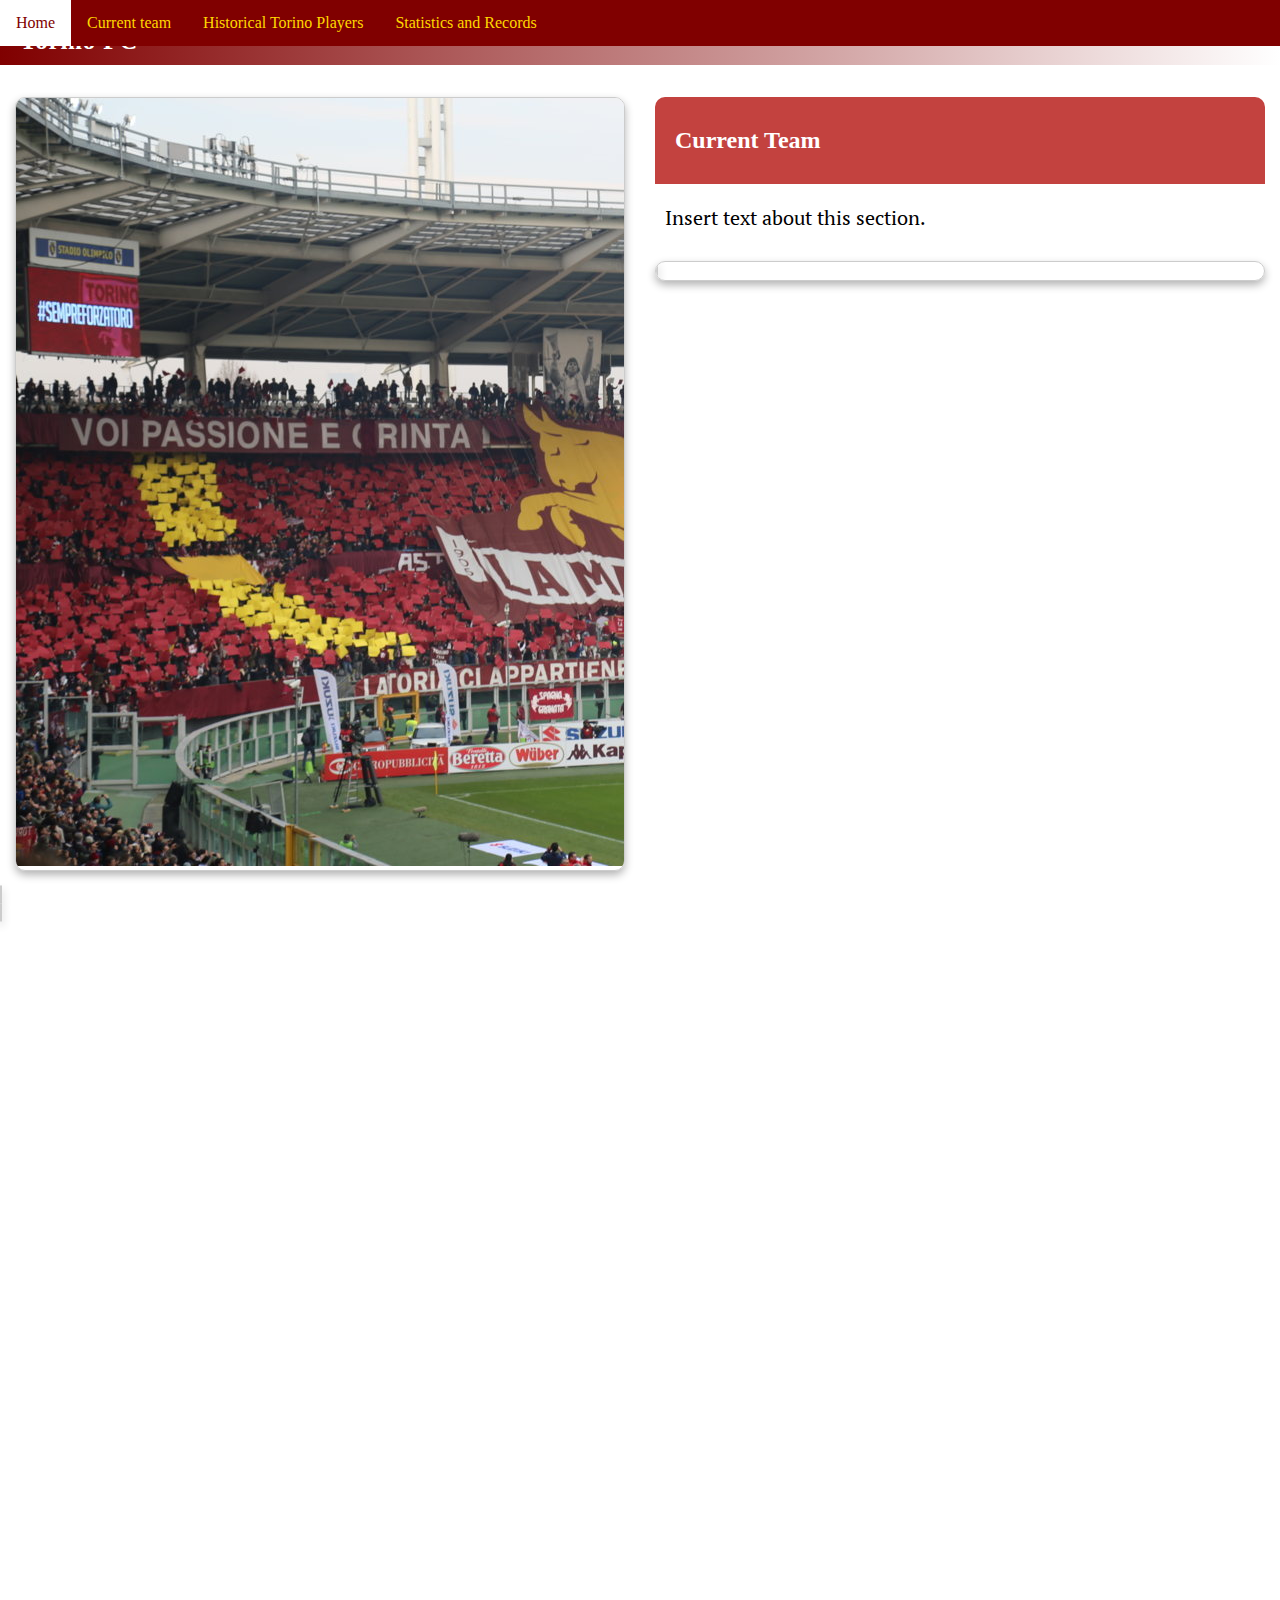
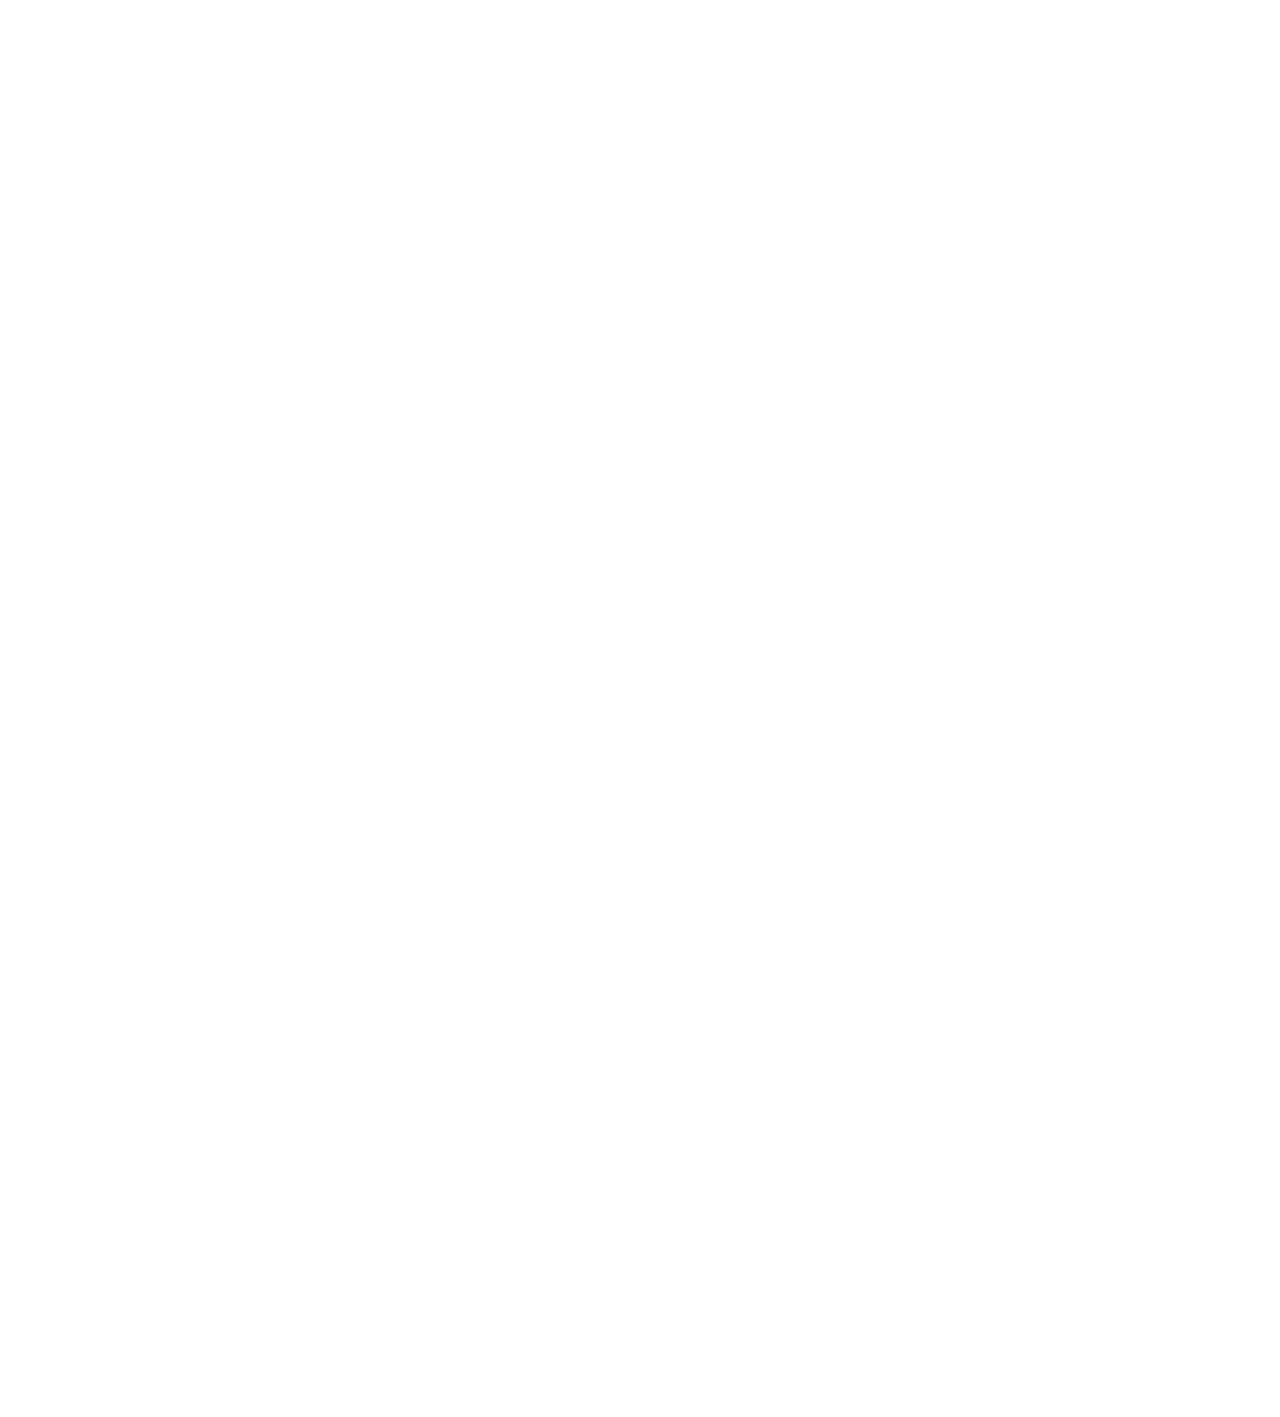
==== ct.html @ c53837af "changed titles and text sections" ====
<!DOCTYPE html>

<html lang="en">

    <!--stuff that computers read - css, scripts etc.-->
    <head>
        <!--title tag-->
        <title>Torino FC</title>
        <!--charachter encoding-->
        <meta charset="utf-8">
        <!--meta description-->
        <meta name="description" content="A responsive web page about Torino Foorball Club by Donovan Gaggiotti">
        <!--mobile-freidly viewport-->
        <meta name="viewport" content="width=device-width, initial-scale=1.0">
        <!--css-->
        <link rel="stylesheet" href="css/style.css" type="text/css">
        <link href="https://fonts.googleapis.com/css?family=PT+Serif&display=swap" rel="stylesheet">
        
        <!-- font awesome-->
        <link rel="stylesheet" href="https://use.fontawesome.com/releases/v5.12.1/css/all.css" integrity="sha384-v8BU367qNbs/aIZIxuivaU55N5GPF89WBerHoGA4QTcbUjYiLQtKdrfXnqAcXyTv" crossorigin="anonymous">
    </head>

    <!--layout and cotent - stuff the user sees -->
    <body>
        <!--nav-->
        <nav class="topnav">
            <ul>
                <li><a href="index.html">Home</a></li>
                <li><a href="ct.html">Current team</a></li>
                <li><a href="htp.html">Historical Torino Players</a></li>
                <li><a href="sandr.html">Statistics and Records</a></li>
            
            </ul>
        
        
        </nav>
    
        
        
<!-- Main conetnt -->
        <main>
        <section id="History">
            <h1 class="section-title">Torino FC</h1>
        
            <div class="row">
            
              <div class="col-6">
            
                <div class="card">
                    <img src="img/IMG_5062-FILEminimizer.jpg">
                    
                   
                    
                </div>
                
                
            </div> 
                
                <!-- New container -->
            
             <div class="col-6">
                 
                 <h2 class="card-title">
                     Current Team
                    </h2>    
                
                    <div class="container">
                        <p>Insert text about this section. </p>
                    </div>
                 <div class="card footer">
                        <span id="myBtn" class="right" style="color: #8B85c1; font-size: 40px;">
                     <i class="fas fa-plus"></i>
                     
                     </span>
                     
                     <i class="card footer">
                         <!-- Trigger/Open The Modal -->


<!-- The Modal -->
<div id="myModal" class="modal">

  <!-- Modal content -->
  <div class="modal-content">
      <h2 class="modal-title">Torino FC</h2>
      <span class="close">&times;</span>
      <div class="container">
    <p>Some text in the Modal..</p>
                         <style>.embed-container { position: relative; padding-bottom: 56.25%; height: 0; overflow: hidden; max-width: 100%; } .embed-container iframe, .embed-container object, .embed-container embed { position: absolute; top: 0; left: 0; width: 100%; height: 100%; }</style><div class='embed-container'><iframe src='https://www.youtube.com/embed/9bNsGzhkXOg' frameborder='0' allowfullscreen></iframe></div>
  </div>

                
                </div> 
            </div>
        
               
            
        
            
            
        </section>
        
        </main>
    <script src="js/slideshow.js"></script>
            <script src="js/modal.js">
            </script>
    </body>

</html>
---- css/style.css ----
body {
    margin: 0;
    height: 3000px;
}

nav {
    position: fixed;
    top: 0;
    left: 0;
    width: 100%;
    z-index: 1;
    
}

/*nav */
.topnav ul {
    margin: 0;
    padding: 0;
    list-style-type: none;
    background-color: maroon;
    overflow: hidden;
}

.topnav li {
    float: left;
}
/* chages nav, header and grid at 600px or less */
@media only screen and (max-width: 600px) {
    .topnav li {
        float: none;    
    
    }
    header {
        padding-top: 137px;
    }
    
    [class*="col-"]
}
  

.topnav li a {
    display: block;
    text-align: center;
    padding: 14px 16px;
    

    
}

.topnav li a:link {
    color: gold;
    text-decoration: none;
    background-color: maroon;
        
}

.topnav li a:visited {
    color: gold;
    text-decoration: none;
    background-color: maroon;
    
}

.topnav li a:hover {
    color: maroon;
    text-decoration: none;
    background-color: #fff;
    
}

.topnav li a:active {
    color: maroon;
    text-decoration: none;
    background-color: maroon;
    
}

header {
    
    margin-top: 46px;
}

/*slideshow styleing*/

* {box-sizing:border-box}

/* Slideshow container */
.slideshow-container {
  max-width: 1000px;
  position: relative;
  margin: auto;
}

/* Hide the images by default */
.mySlides {
  display: none;
}

/* Next & previous buttons */
.prev, .next {
  cursor: pointer;
  position: absolute;
  top: 50%;
  width: auto;
  margin-top: -22px;
  padding: 16px;
  color: white;
  font-weight: bold;
  font-size: 18px;
  transition: 0.6s ease;
  border-radius: 0 3px 3px 0;
  user-select: none;
}

/* Position the "next button" to the right */
.next {
  right: 0;
  border-radius: 3px 0 0 3px;
}

/* On hover, add a black background color with a little bit see-through */
.prev:hover, .next:hover {
  background-color: rgba(0,0,0,0.8);
}

/* Caption text */
.text {
  color: #000;
  font-size: 40px;
  padding: 8px 12px;
  position: absolute;
  bottom: 8px;
  width: 100%;
  text-align: center;
  font-family: 'PT Serif', serif;
}

/* Number text (1/3 etc) */
.numbertext {
  color: #f2f2f2;
  font-size: 12px;
  padding: 8px 12px;
  position: absolute;
  top: 0;
}

/* The dots/bullets/indicators */
.dot {
  cursor: pointer;
  height: 15px;
  width: 15px;
  margin: 0 2px;
  background-color: #bbb;
  border-radius: 50%;
  display: inline-block;
  transition: background-color 0.6s ease;
}

.active, .dot:hover {
  background-color: #717171;
}

/* Fading animation */
.fade {
  -webkit-animation-name: fade;
  -webkit-animation-duration: 1.5s;
  animation-name: fade;
  animation-duration: 1.5s;
}

@-webkit-keyframes fade {
  from {opacity: .4}
  to {opacity: 1}
}

@keyframes fade {
  from {opacity: .4}
  to {opacity: 1}
}

/* responsive Grid */
/* Define coulmn widths */
.col-1 {width: 8.33%;}
.col-2 {width: 16.66%;}
.col-3 {width: 25%;}
.col-4 {width: 33.33%;}
.col-5 {width: 41.66%;}
.col-6 {width: 50%;}
.col-7 {width: 58.33%;}
.col-8 {width: 66.66%;}
.col-9 {width: 75%;}
.col-10 {width: 83.33%;}
.col-11 {width: 91.66%;}
.col-12 {width: 100%;}

/* Make coulmns float left, add padding and border - make sure you remove border when ready */
[class*="col-"] {
  float: left;
  padding: 15px;
}

/*The columns inside a row are all floating to the left, and are therefore taken out of the flow of the page, and other elements will be placed as if the columns do not exist. To prevent this, we will add a style that clears the flow */

.row::after {
  content: "";
  clear: both;
  display: table;
}

@media only screen and (max-width: 600px) {
    [class*="col-"] {
    width: 100%;   
    }
    
}

/* Section styling */
/* section title */

.section-title {
    background-image: linear-gradient(to right,maroon,#fff);
    color: #fff;
    padding: 10px 20px;
    letter-spacing: .8px;
    font-size: 25px;
    
}

.card {
    
    width: 100%;
    height: auto;
    border: 1px solid #ccc;
    border-radius: 10px;
    box-shadow: 0 4px 8px 0 rgba(0, 0, 0, 0.3);
    transition: 0.75s;
    overflow: hidden;
    
}

.card: hover {
    box-shadow: 0 4px 8px 0 rgba(0, 0, 0, 0.3);
}

.card-title {
    background-color: #C3423F;
    margin: 0;
    padding: 30px 20px;
    border-radius: 10px 10px 0 0;
    color: #fff;
    
}

.container p {
    font-family: 'PT Serif', serif;
    font-size: 20px;
    text-align: justify;
    padding: 0 10px 10px 10px;
    
    
}

.card-footer {
    padding: 20px 40px;
    border-top: 1px solid #ccc;
    margin: 0;
    
    
    
}

/* The Modal (background) */
.modal {
  display: none; /* Hidden by default */
  position: fixed; /* Stay in place */
  z-index: 1; /* Sit on top */
  left: 0;
  top: 0;
  width: 100%; /* Full width */
  height: 100%; /* Full height */
  overflow: auto; /* Enable scroll if needed */
  background-color: rgb(0,0,0); /* Fallback color */
  background-color: rgba(0,0,0,0.4); /* Black w/ opacity */
}

/* Modal Content/Box */
.modal-content {
position: relative;
  background-color: #fefefe;
  margin: 15% auto; /* 15% from the top and centered */
  padding: 20px;
  border: 1px solid #888;
  width: 80%; /* Could be more or less, depending on screen size */
  font-family: 'PT Serif', serif;
  font-size: 20px;
  text-align: justify;
}

/* The Close Button */
.close {
  color: #aaa;
  position: absolute;
  top: 0;
  right: 0;
  font-size: 28px;
  font-weight: bold;
}

.close:hover,
.close:focus {
  color: black;
  text-decoration: none;
  cursor: pointer;
}

/* helpers */
.right {float: right}
.left  {float: left}


.embed-container {
    position: relative;
    padding-bottom: 56.25%;
    height: 0; 
    overflow: hidden; 
    max-width: 100%; 
} 

.embed-container iframe, .embed-container object, .embed-container embed {
    position: absolute; 
    top: 0; 
    left: 0; 
    width: 100%; 
    height: 100%; 
}
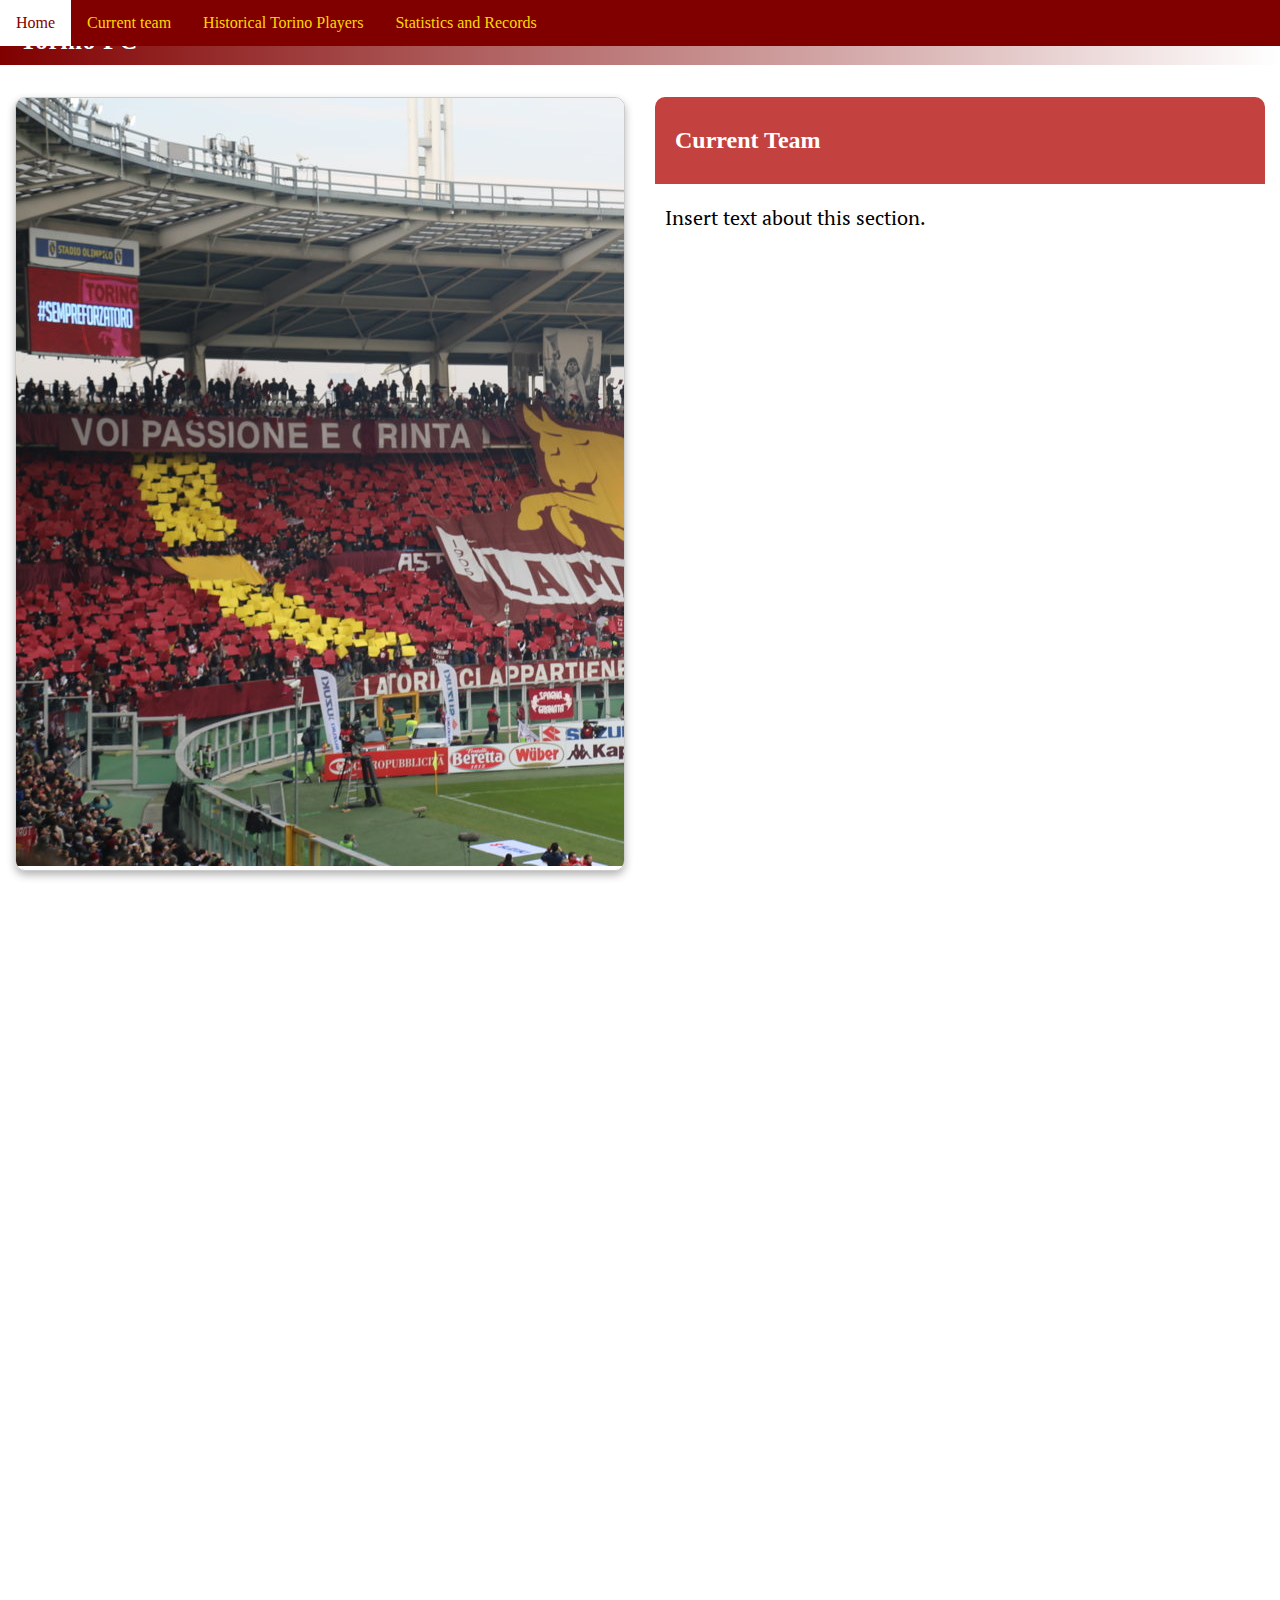
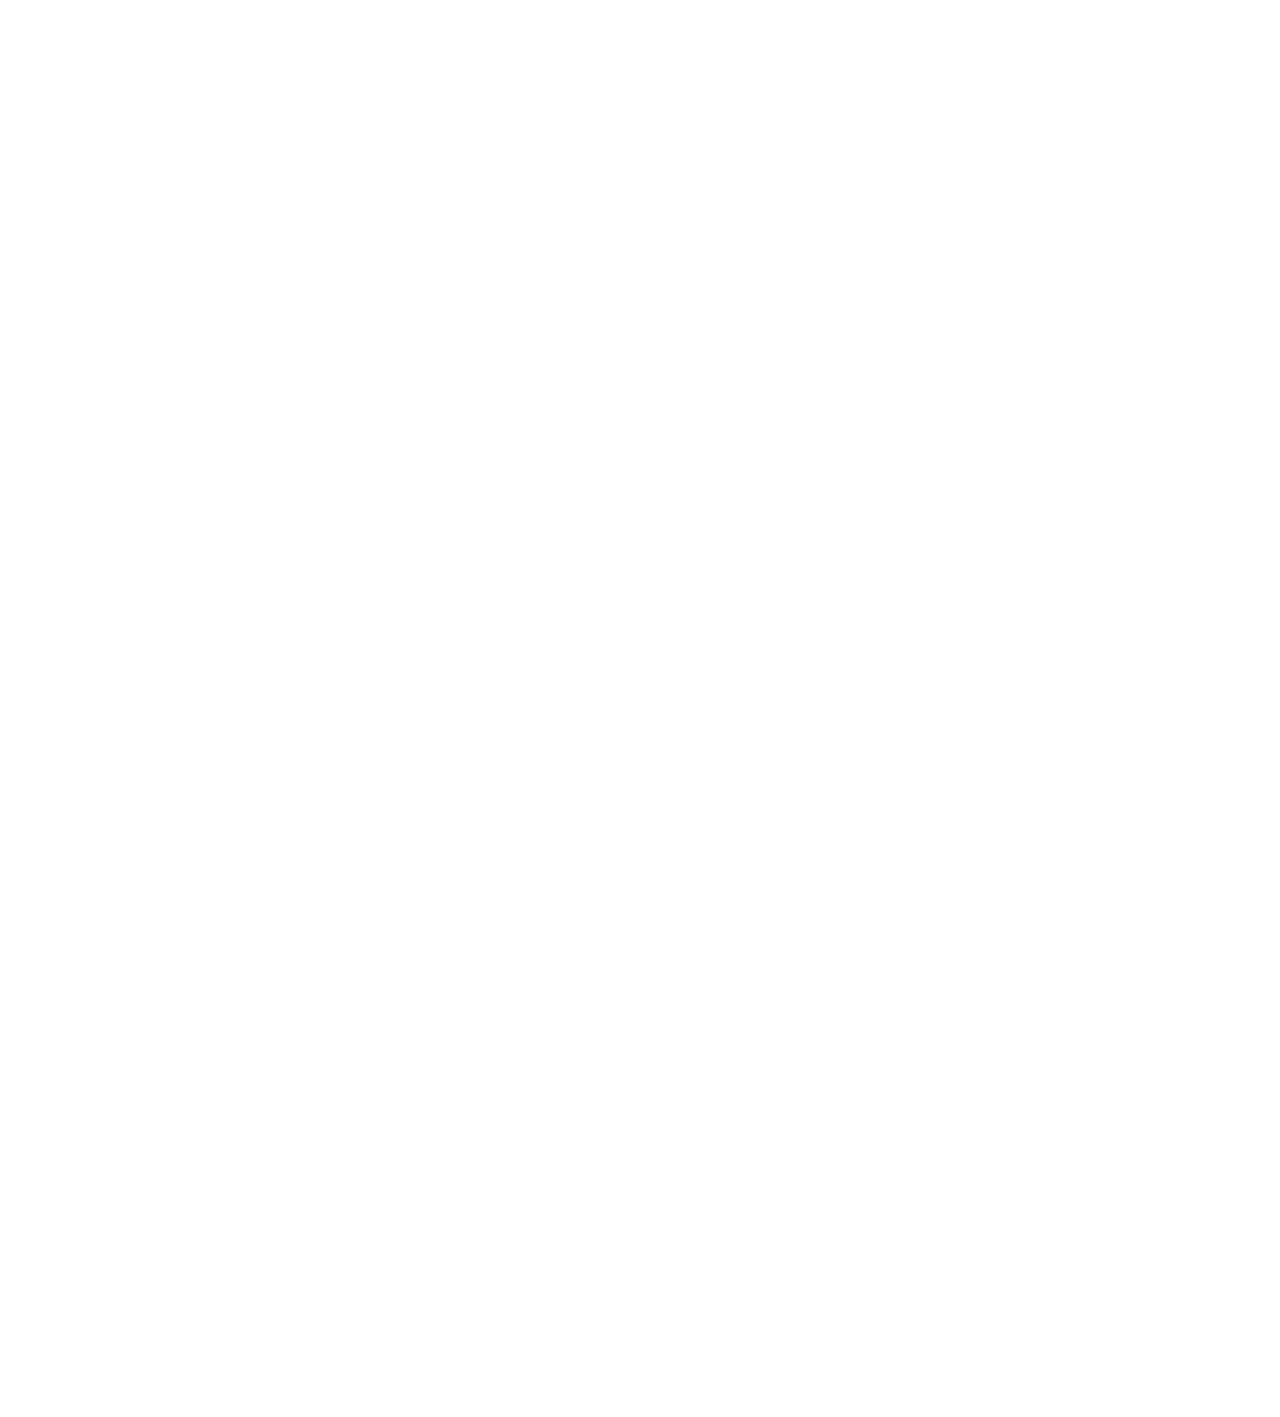
==== commit 8551cc54: "more work" ====
--- a/ct.html
+++ b/ct.html
@@ -67,31 +67,9 @@
                     <div class="container">
                         <p>Insert text about this section. </p>
                     </div>
-                 <div class="card footer">
-                        <span id="myBtn" class="right" style="color: #8B85c1; font-size: 40px;">
-                     <i class="fas fa-plus"></i>
-                     
-                     </span>
-                     
-                     <i class="card footer">
-                         <!-- Trigger/Open The Modal -->
-
-
-<!-- The Modal -->
-<div id="myModal" class="modal">
-
-  <!-- Modal content -->
-  <div class="modal-content">
-      <h2 class="modal-title">Torino FC</h2>
-      <span class="close">&times;</span>
-      <div class="container">
-    <p>Some text in the Modal..</p>
-                         <style>.embed-container { position: relative; padding-bottom: 56.25%; height: 0; overflow: hidden; max-width: 100%; } .embed-container iframe, .embed-container object, .embed-container embed { position: absolute; top: 0; left: 0; width: 100%; height: 100%; }</style><div class='embed-container'><iframe src='https://www.youtube.com/embed/9bNsGzhkXOg' frameborder='0' allowfullscreen></iframe></div>
-  </div>
-
-                
-                </div> 
-            </div>
+                 
+                 
+        
         
                
             
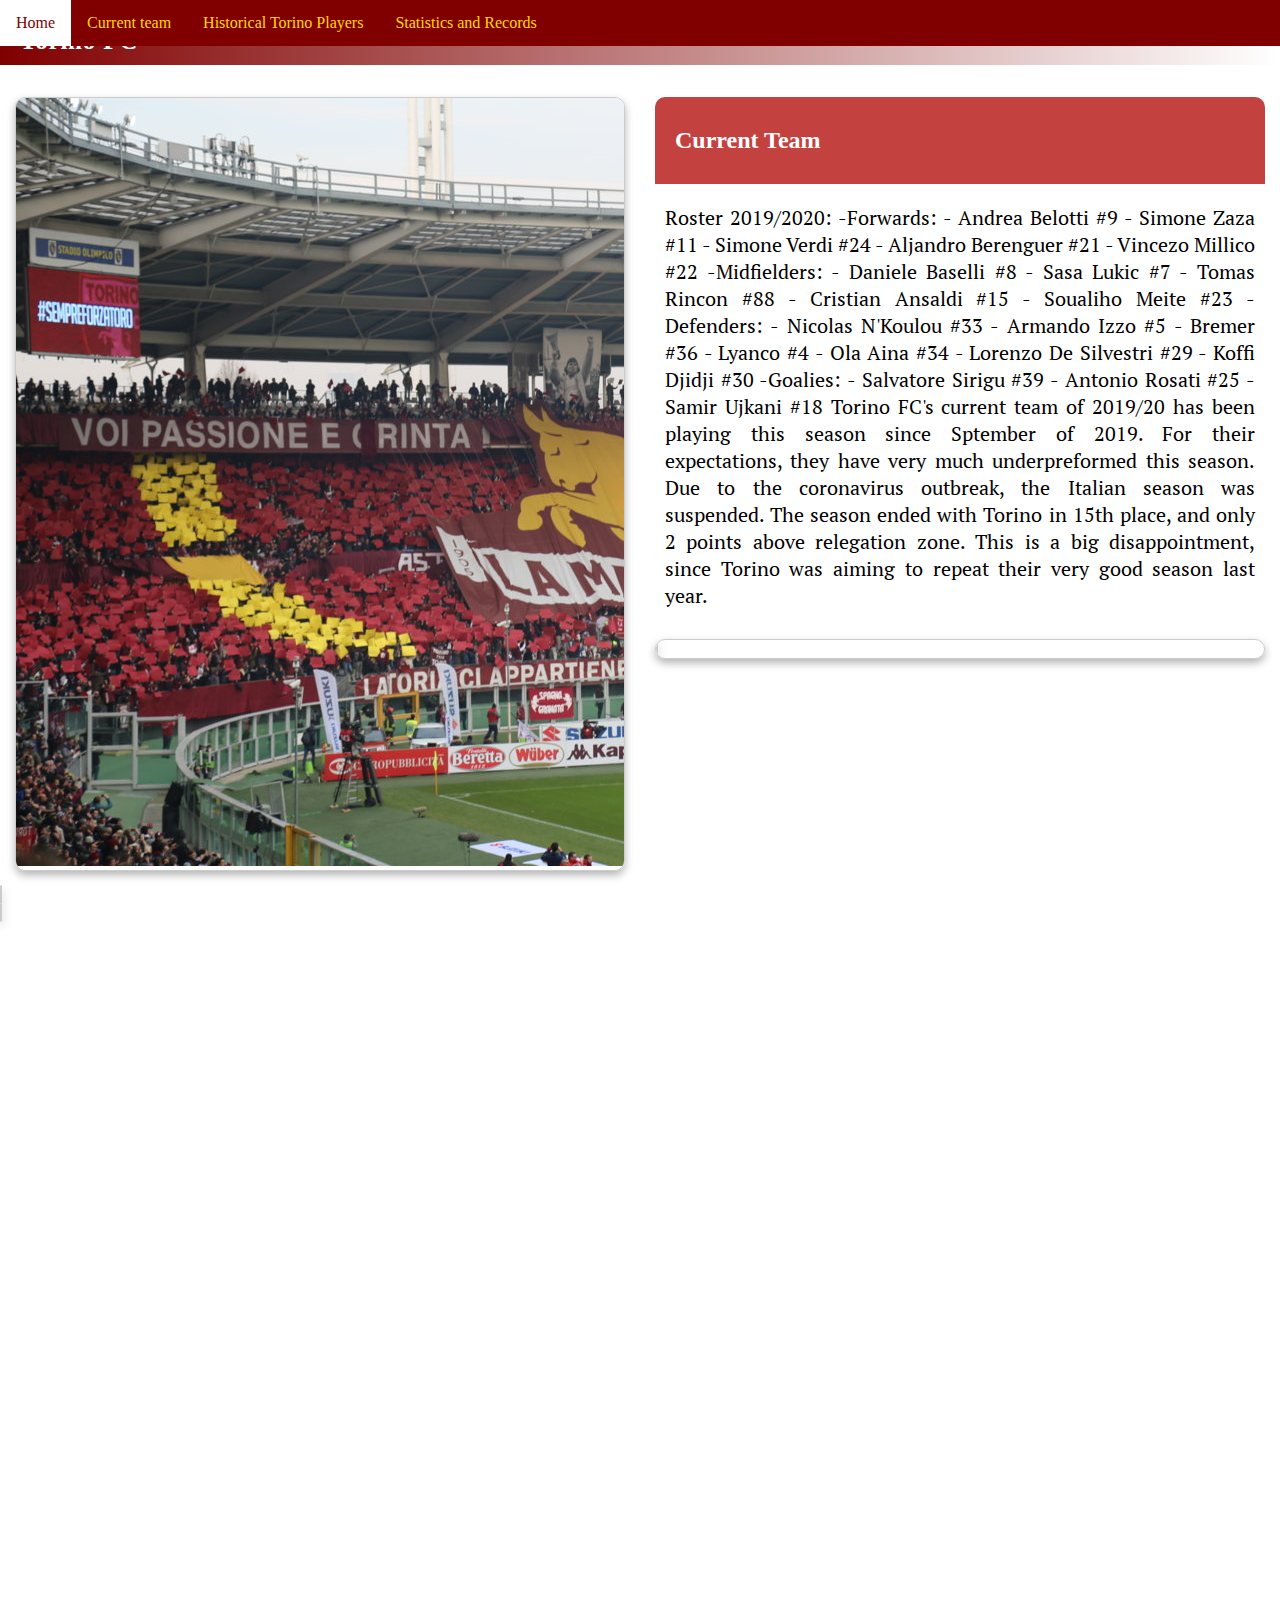
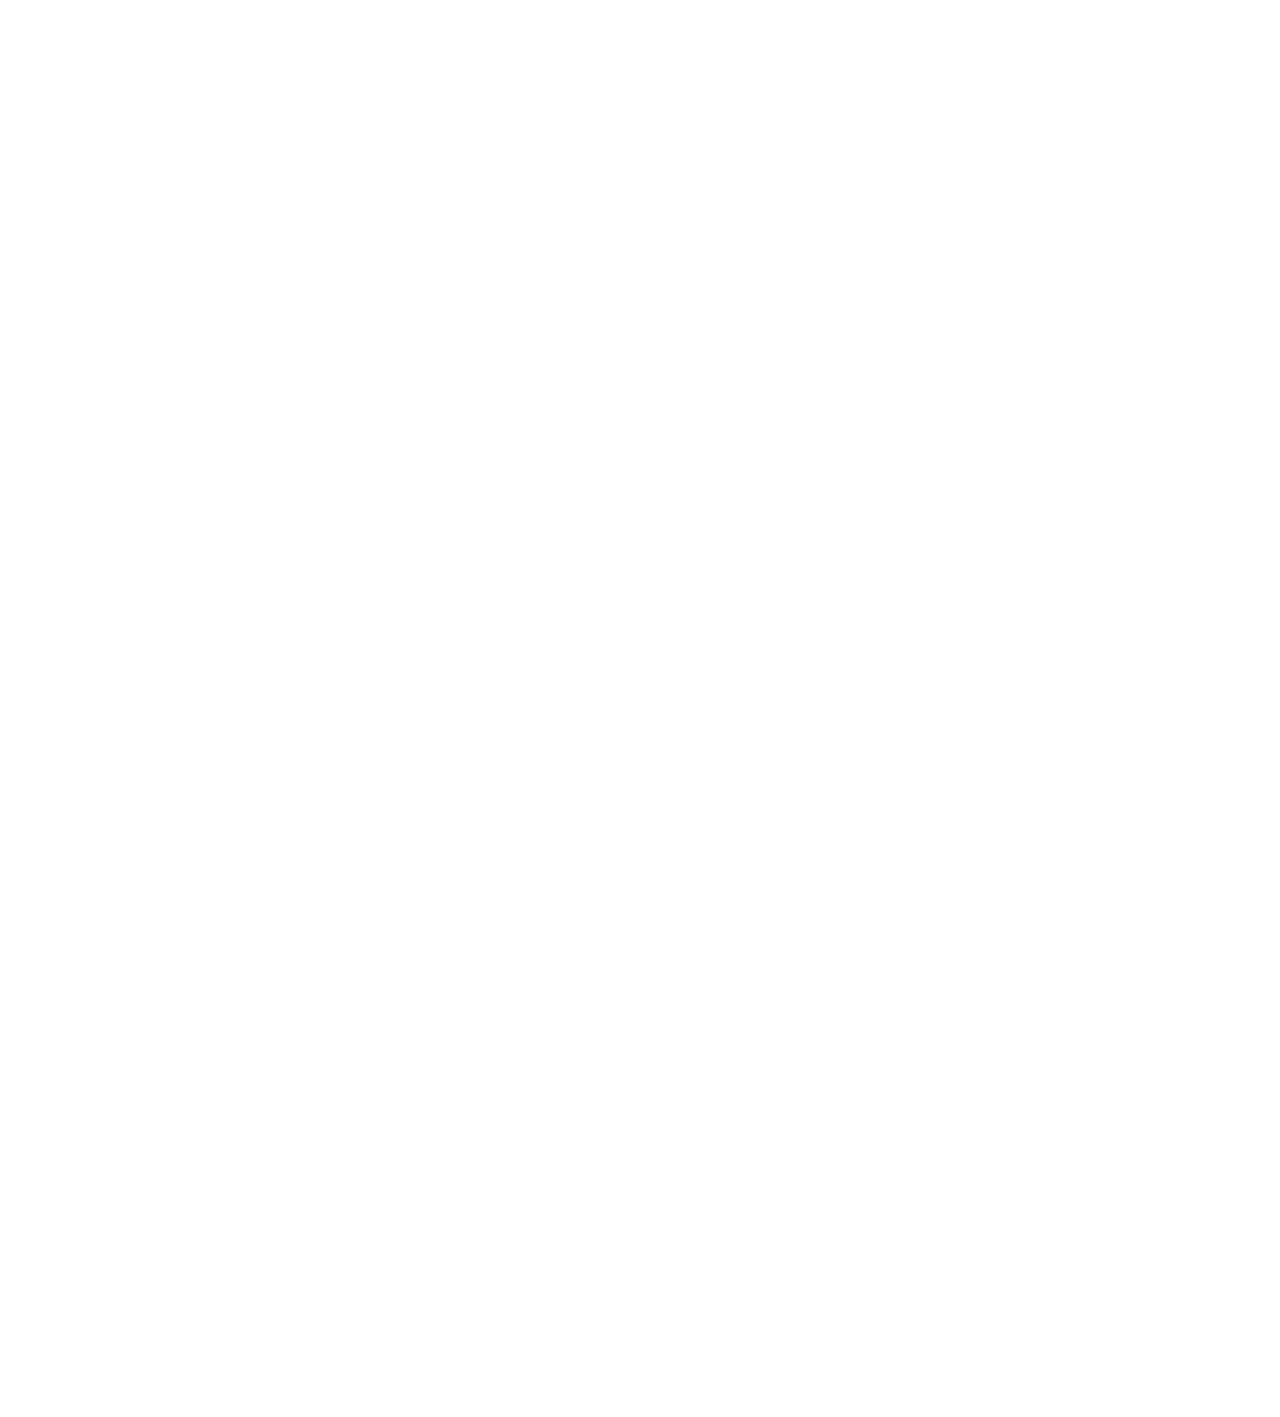
==== commit cd2a11e2: "bleep" ====
--- a/ct.html
+++ b/ct.html
@@ -65,11 +65,64 @@
                     </h2>    
                 
                     <div class="container">
-                        <p>Insert text about this section. </p>
+                        <p>
+                            Roster 2019/2020: 
+                            
+                                -Forwards: 
+                            - Andrea Belotti #9
+                            - Simone Zaza #11
+                            - Simone Verdi #24
+                            - Aljandro Berenguer #21
+                            - Vincezo Millico #22
+                            
+                                -Midfielders:
+                            - Daniele Baselli #8
+                            - Sasa Lukic #7
+                            - Tomas Rincon #88
+                            - Cristian Ansaldi #15
+                            - Soualiho Meite #23
+                            
+                                -Defenders: 
+                            - Nicolas N'Koulou #33
+                            - Armando Izzo #5
+                            - Bremer #36
+                            - Lyanco #4
+                            - Ola Aina #34
+                            - Lorenzo De Silvestri #29
+                            - Koffi Djidji #30
+                            
+                                -Goalies:
+                            - Salvatore Sirigu #39
+                            - Antonio Rosati #25
+                            - Samir Ujkani #18 
+                            
+                            Torino FC's current team of 2019/20 has been playing this season since Sptember of 2019. For their expectations, they have very much underpreformed this season. Due to the coronavirus outbreak, the Italian season was suspended. The season ended with Torino in 15th place, and only 2 points above relegation zone. This is a big disappointment, since Torino was aiming to repeat their very good season last year.  </p>
                     </div>
-                 
-                 
-        
+                 <div class="card footer">
+                        <span id="myBtn" class="right" style="color: #8B85c1; font-size: 40px;">
+                     <i class="fas fa-plus"></i>
+                     
+                     </span>
+                     
+                     <i class="card footer">
+                         <!-- Trigger/Open The Modal -->
+
+
+<!-- The Modal -->
+<div id="myModal" class="modal">
+
+  <!-- Modal content -->
+  <div class="modal-content">
+      <h2 class="modal-title">Torino FC</h2>
+      <span class="close">&times;</span>
+      <div class="container">
+    <p></p>
+                         <style>.embed-container { position: relative; padding-bottom: 56.25%; height: 0; overflow: hidden; max-width: 100%; } .embed-container iframe, .embed-container object, .embed-container embed { position: absolute; top: 0; left: 0; width: 100%; height: 100%; }</style><div class='embed-container'><iframe src='https://www.youtube.com/embed/9bNsGzhkXOg' frameborder='0' allowfullscreen></iframe></div>
+  </div>
+
+                
+                </div> 
+            </div>
         
                
             
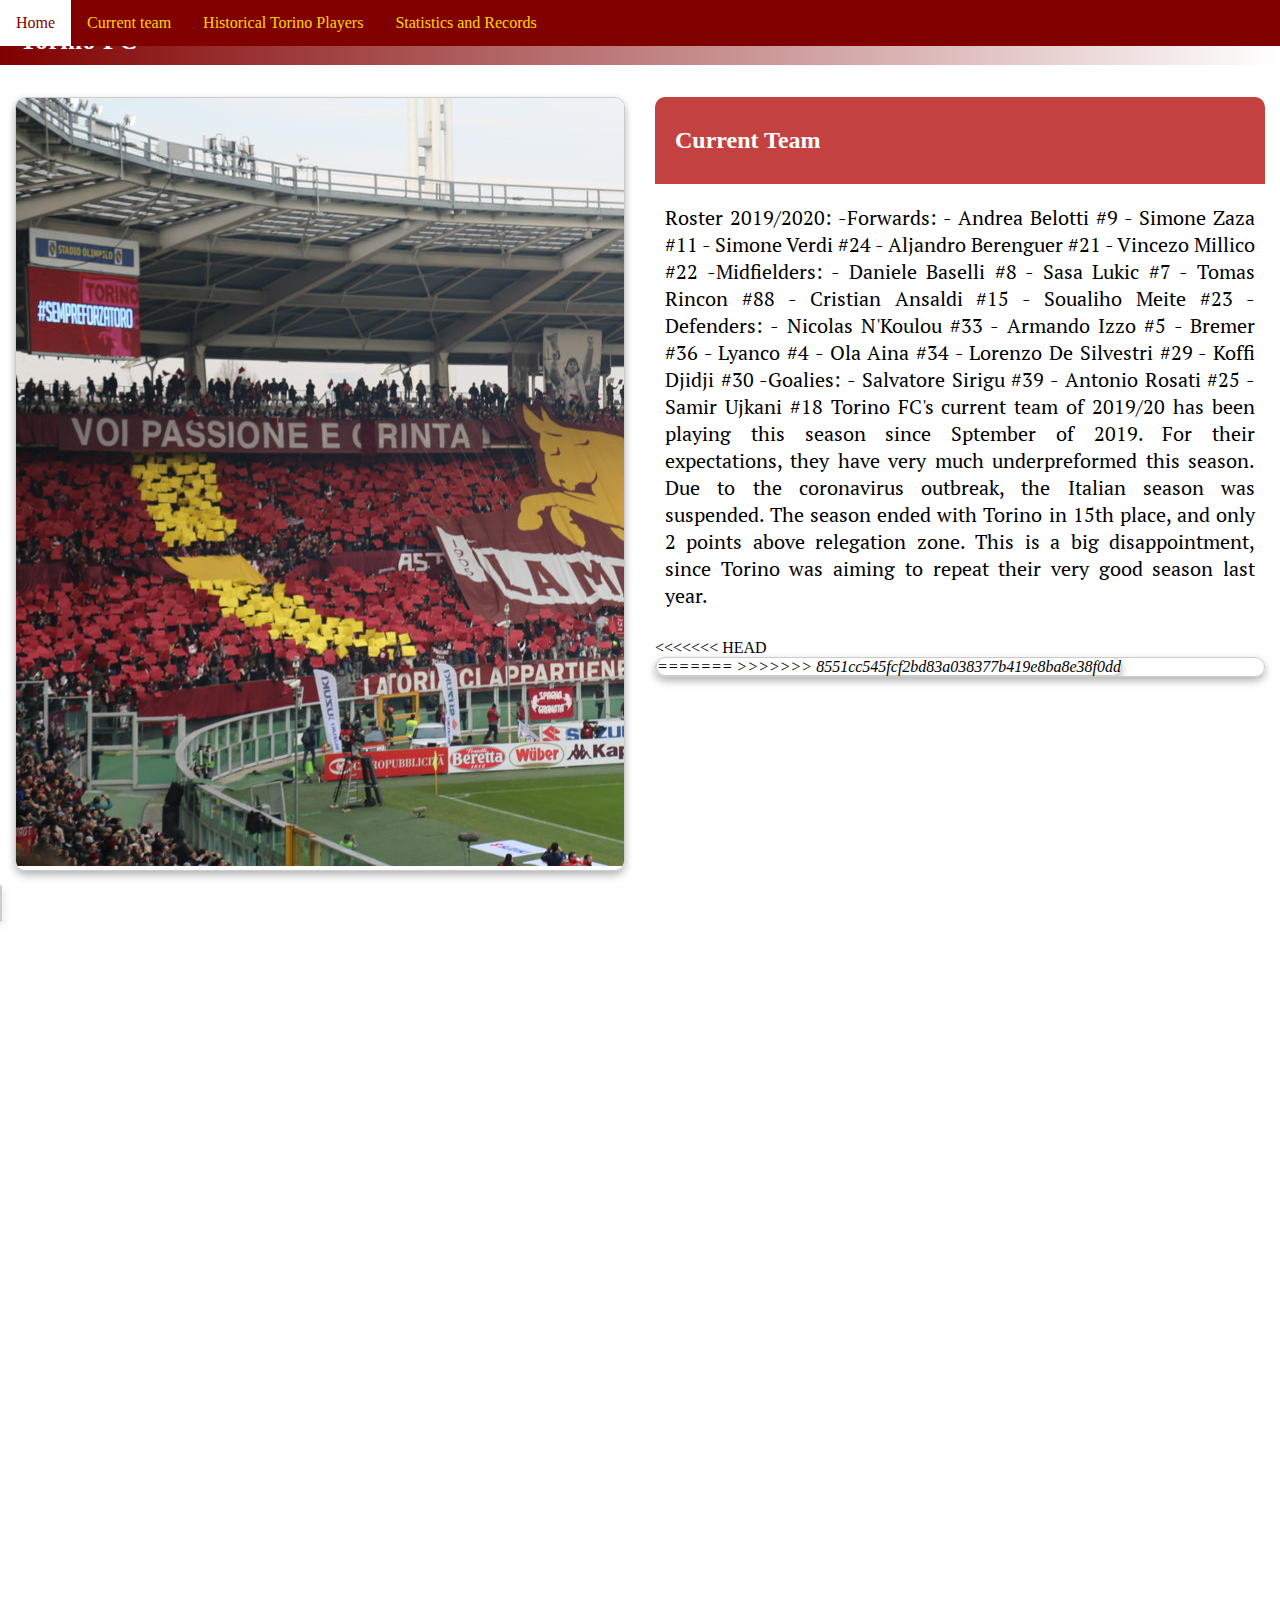
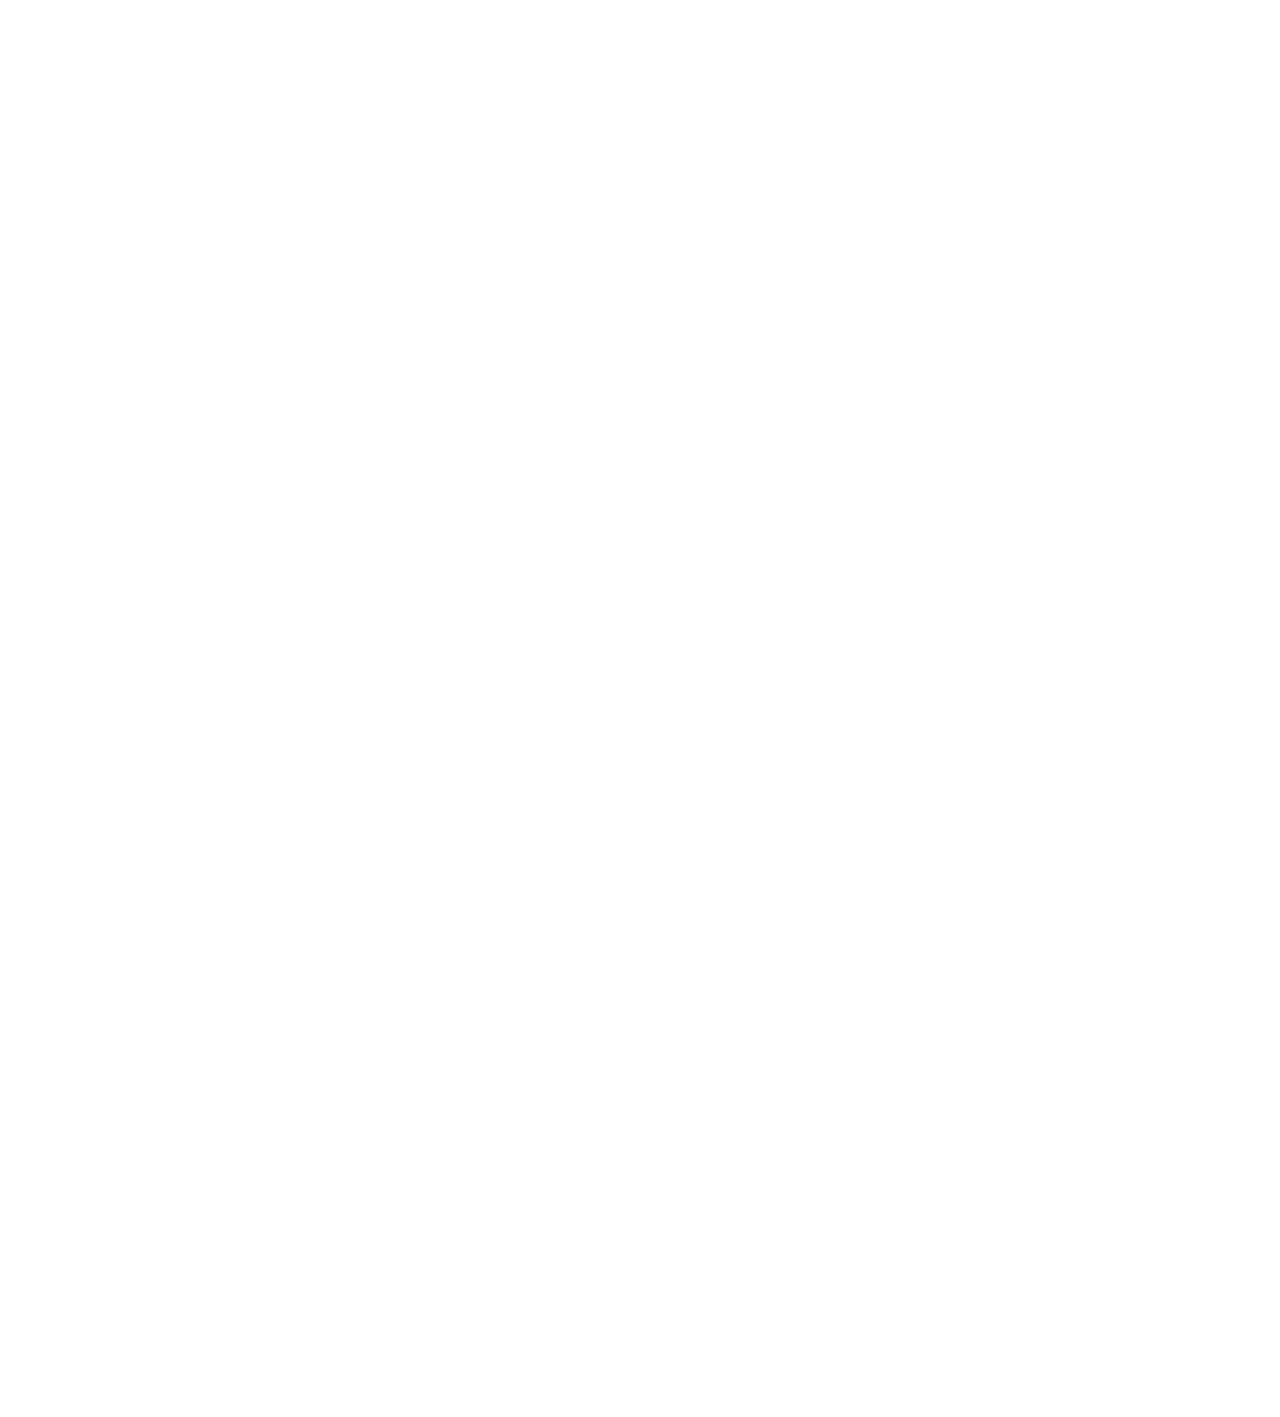
==== commit 803f0f0a: "bleep" ====
--- a/ct.html
+++ b/ct.html
@@ -98,6 +98,7 @@
                             
                             Torino FC's current team of 2019/20 has been playing this season since Sptember of 2019. For their expectations, they have very much underpreformed this season. Due to the coronavirus outbreak, the Italian season was suspended. The season ended with Torino in 15th place, and only 2 points above relegation zone. This is a big disappointment, since Torino was aiming to repeat their very good season last year.  </p>
                     </div>
+<<<<<<< HEAD
                  <div class="card footer">
                         <span id="myBtn" class="right" style="color: #8B85c1; font-size: 40px;">
                      <i class="fas fa-plus"></i>
@@ -123,6 +124,11 @@
                 
                 </div> 
             </div>
+=======
+                 
+                 
+        
+>>>>>>> 8551cc545fcf2bd83a038377b419e8ba8e38f0dd
         
                
             
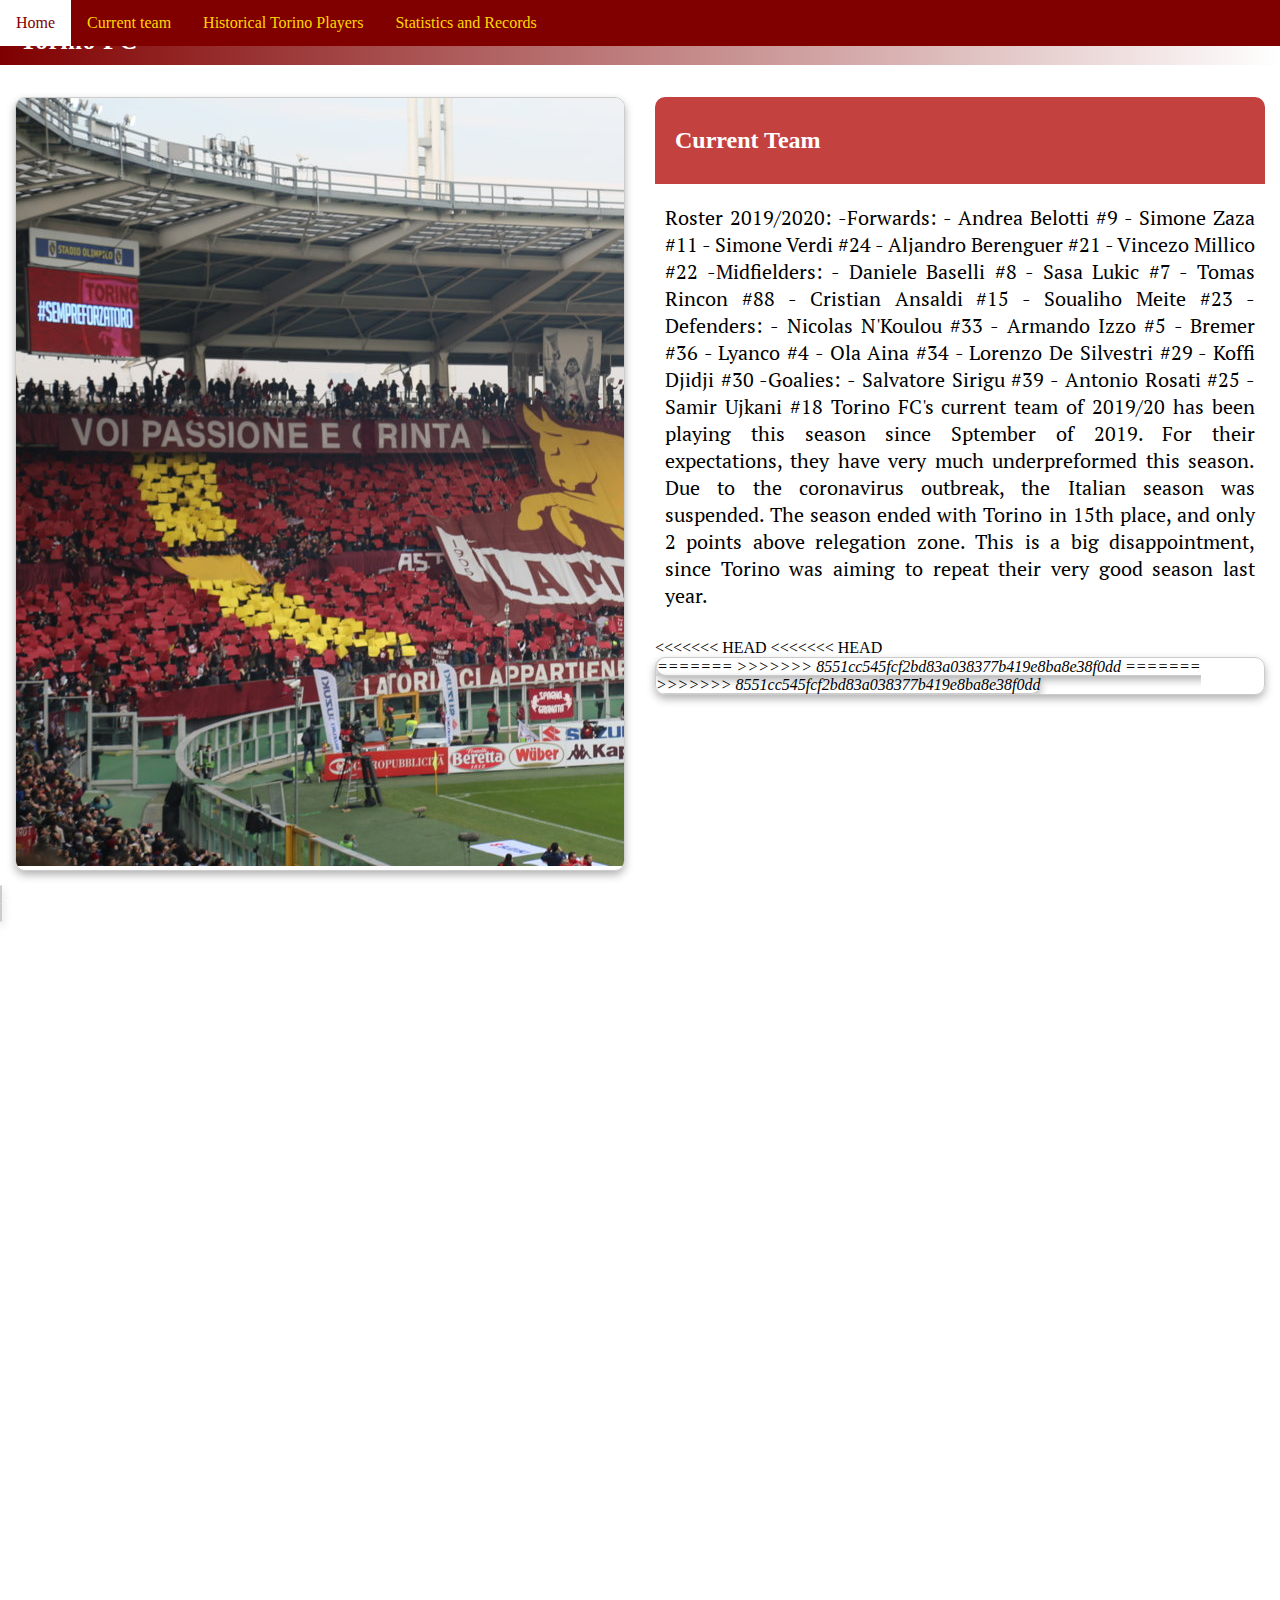
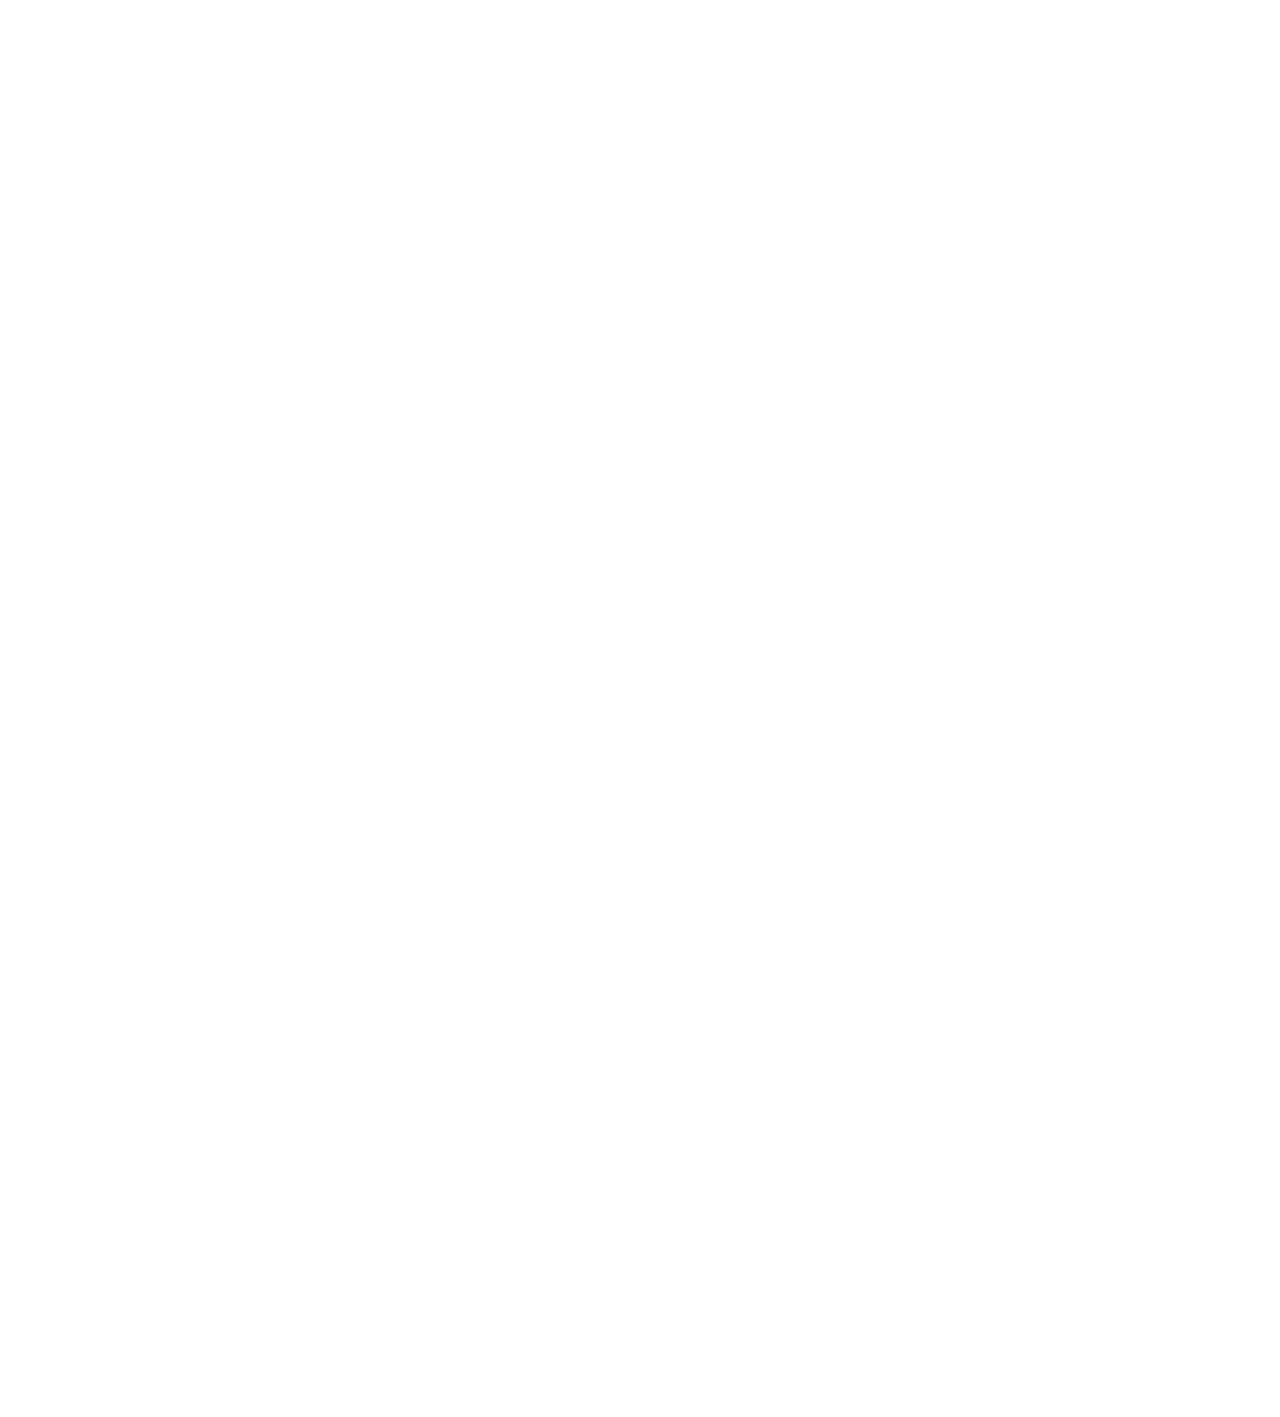
==== commit 4bddb142: "bleep pt3" ====
--- a/ct.html
+++ b/ct.html
@@ -99,6 +99,7 @@
                             Torino FC's current team of 2019/20 has been playing this season since Sptember of 2019. For their expectations, they have very much underpreformed this season. Due to the coronavirus outbreak, the Italian season was suspended. The season ended with Torino in 15th place, and only 2 points above relegation zone. This is a big disappointment, since Torino was aiming to repeat their very good season last year.  </p>
                     </div>
 <<<<<<< HEAD
+<<<<<<< HEAD
                  <div class="card footer">
                         <span id="myBtn" class="right" style="color: #8B85c1; font-size: 40px;">
                      <i class="fas fa-plus"></i>
@@ -129,6 +130,11 @@
                  
         
 >>>>>>> 8551cc545fcf2bd83a038377b419e8ba8e38f0dd
+=======
+                 
+                 
+        
+>>>>>>> 8551cc545fcf2bd83a038377b419e8ba8e38f0dd
         
                
             
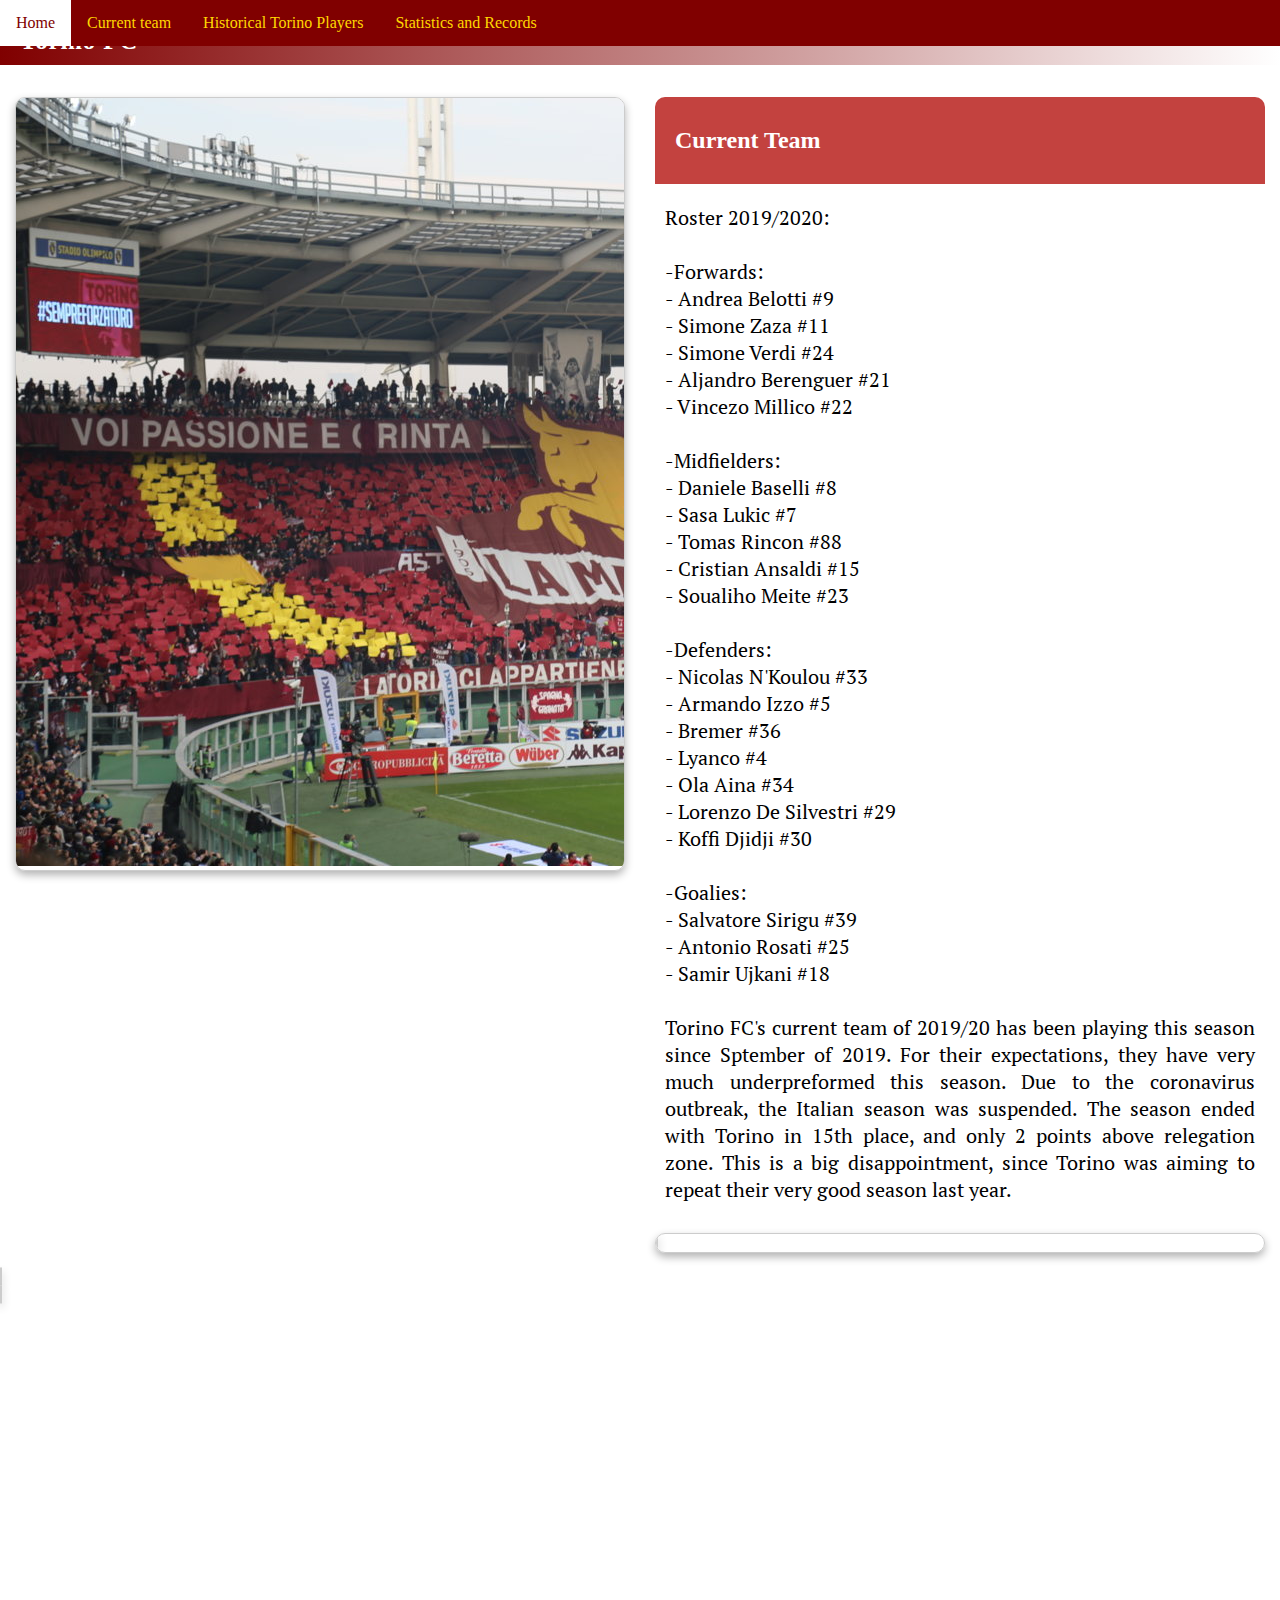
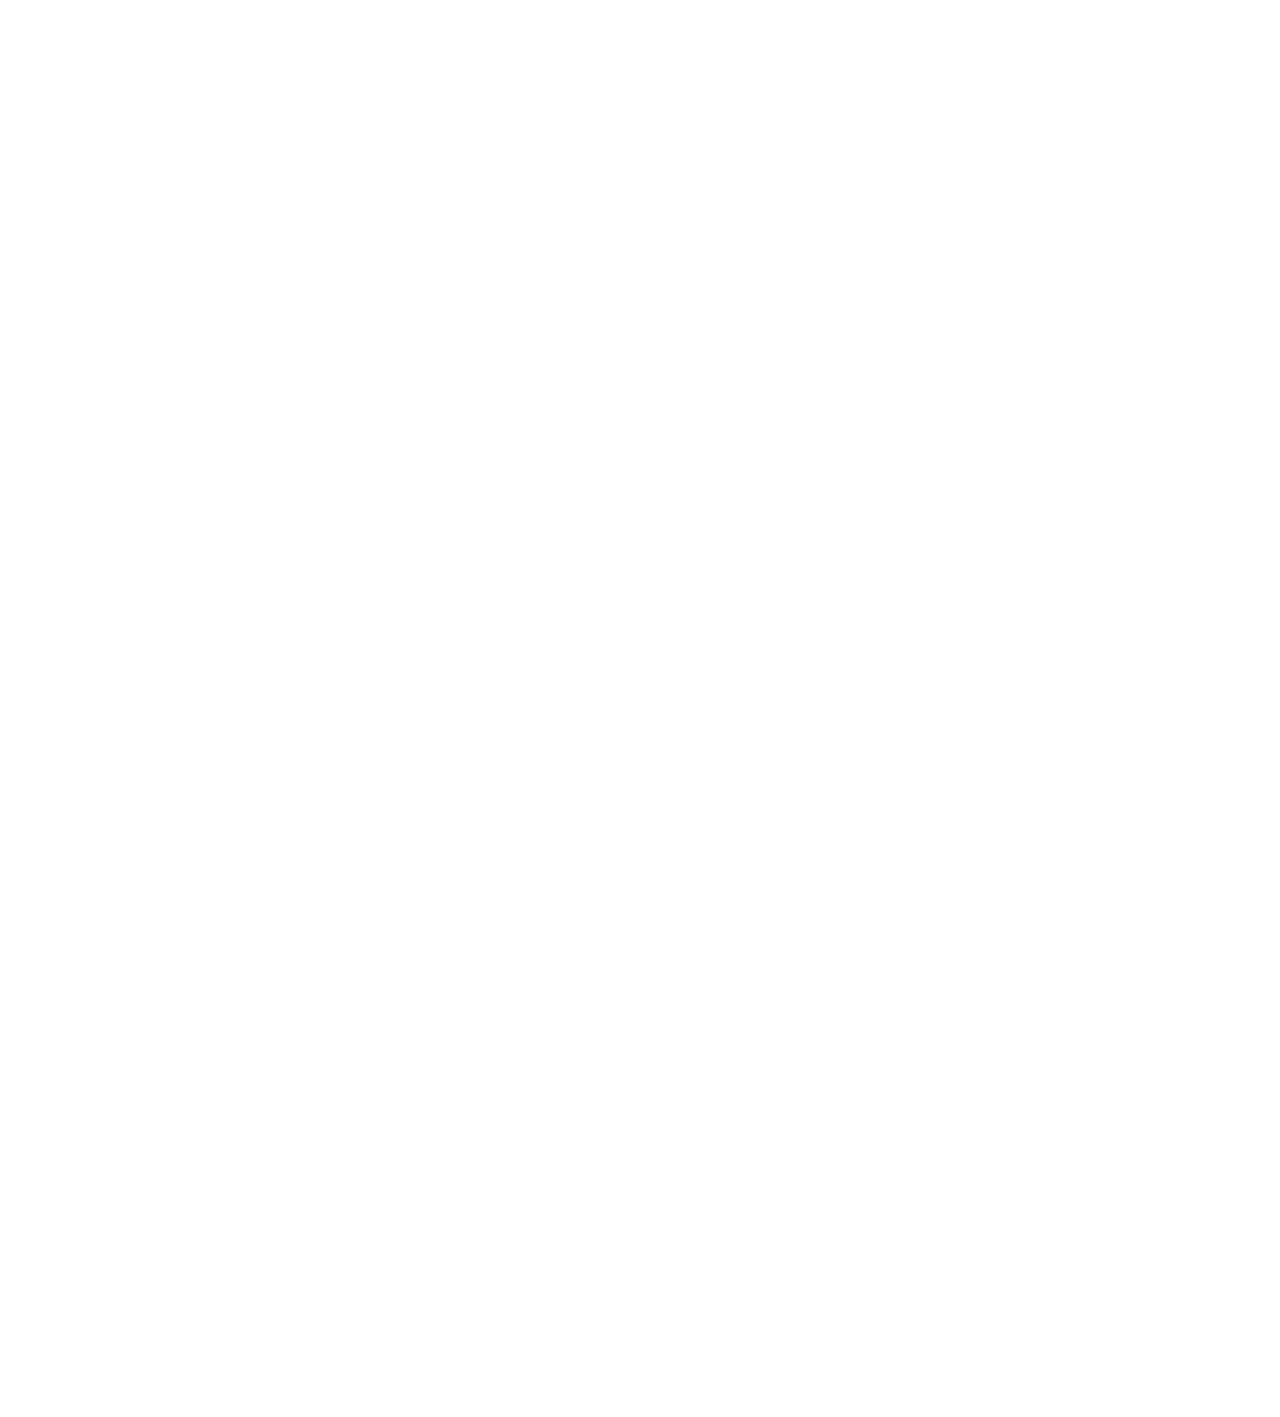
==== commit 3f96e0c1: "another change" ====
--- a/ct.html
+++ b/ct.html
@@ -66,40 +66,44 @@
                 
                     <div class="container">
                         <p>
-                            Roster 2019/2020: 
+                            Roster 2019/2020:
+                            <br> 
                             
-                                -Forwards: 
-                            - Andrea Belotti #9
-                            - Simone Zaza #11
-                            - Simone Verdi #24
-                            - Aljandro Berenguer #21
-                            - Vincezo Millico #22
+                                <br>-Forwards: 
+                            <br>- Andrea Belotti #9
+                            <br>- Simone Zaza #11
+                            <br>- Simone Verdi #24
+                            <br>- Aljandro Berenguer #21
+                            <br>- Vincezo Millico #22
+                            <br> 
                             
-                                -Midfielders:
-                            - Daniele Baselli #8
-                            - Sasa Lukic #7
-                            - Tomas Rincon #88
-                            - Cristian Ansaldi #15
-                            - Soualiho Meite #23
+                                <br>-Midfielders:
+                            <br>- Daniele Baselli #8
+                            <br>- Sasa Lukic #7
+                            <br>- Tomas Rincon #88
+                            <br>- Cristian Ansaldi #15
+                            <br>- Soualiho Meite #23
+                            <br> 
                             
-                                -Defenders: 
-                            - Nicolas N'Koulou #33
-                            - Armando Izzo #5
-                            - Bremer #36
-                            - Lyanco #4
-                            - Ola Aina #34
-                            - Lorenzo De Silvestri #29
-                            - Koffi Djidji #30
+                                <br>-Defenders: 
+                            <br>- Nicolas N'Koulou #33
+                            <br>- Armando Izzo #5
+                            <br>- Bremer #36
+                            <br>- Lyanco #4
+                            <br>- Ola Aina #34
+                            <br>- Lorenzo De Silvestri #29
+                            <br>- Koffi Djidji #30
+                            <br> 
                             
-                                -Goalies:
-                            - Salvatore Sirigu #39
-                            - Antonio Rosati #25
-                            - Samir Ujkani #18 
+                                <br>-Goalies:
+                            <br>- Salvatore Sirigu #39
+                            <br>- Antonio Rosati #25
+                            <br>- Samir Ujkani #18 
+                            <br> 
                             
-                            Torino FC's current team of 2019/20 has been playing this season since Sptember of 2019. For their expectations, they have very much underpreformed this season. Due to the coronavirus outbreak, the Italian season was suspended. The season ended with Torino in 15th place, and only 2 points above relegation zone. This is a big disappointment, since Torino was aiming to repeat their very good season last year.  </p>
+                            <br>Torino FC's current team of 2019/20 has been playing this season since Sptember of 2019. For their expectations, they have very much underpreformed this season. Due to the coronavirus outbreak, the Italian season was suspended. The season ended with Torino in 15th place, and only 2 points above relegation zone. This is a big disappointment, since Torino was aiming to repeat their very good season last year.  </p>
                     </div>
-<<<<<<< HEAD
-<<<<<<< HEAD
+
                  <div class="card footer">
                         <span id="myBtn" class="right" style="color: #8B85c1; font-size: 40px;">
                      <i class="fas fa-plus"></i>
@@ -125,18 +129,7 @@
                 
                 </div> 
             </div>
-=======
-                 
-                 
-        
->>>>>>> 8551cc545fcf2bd83a038377b419e8ba8e38f0dd
-=======
-                 
-                 
-        
->>>>>>> 8551cc545fcf2bd83a038377b419e8ba8e38f0dd
-        
-               
+
             
         
             
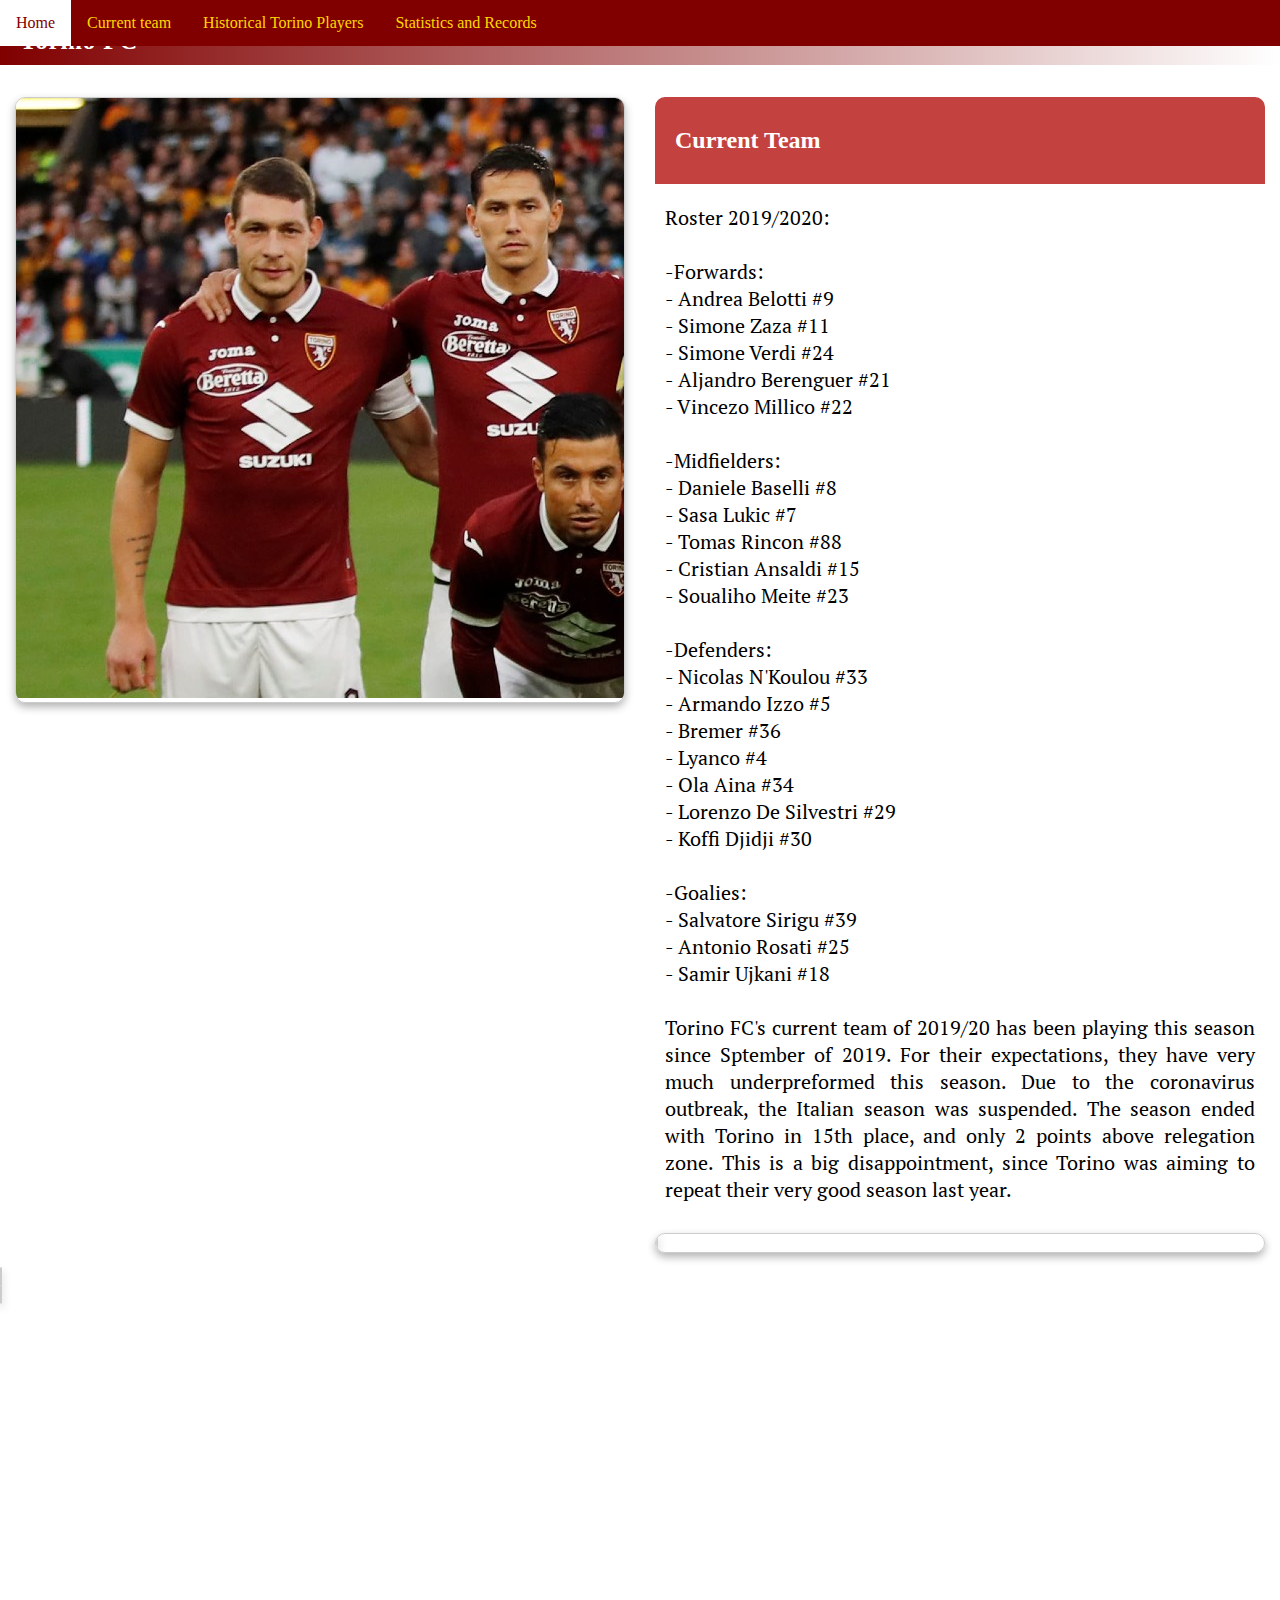
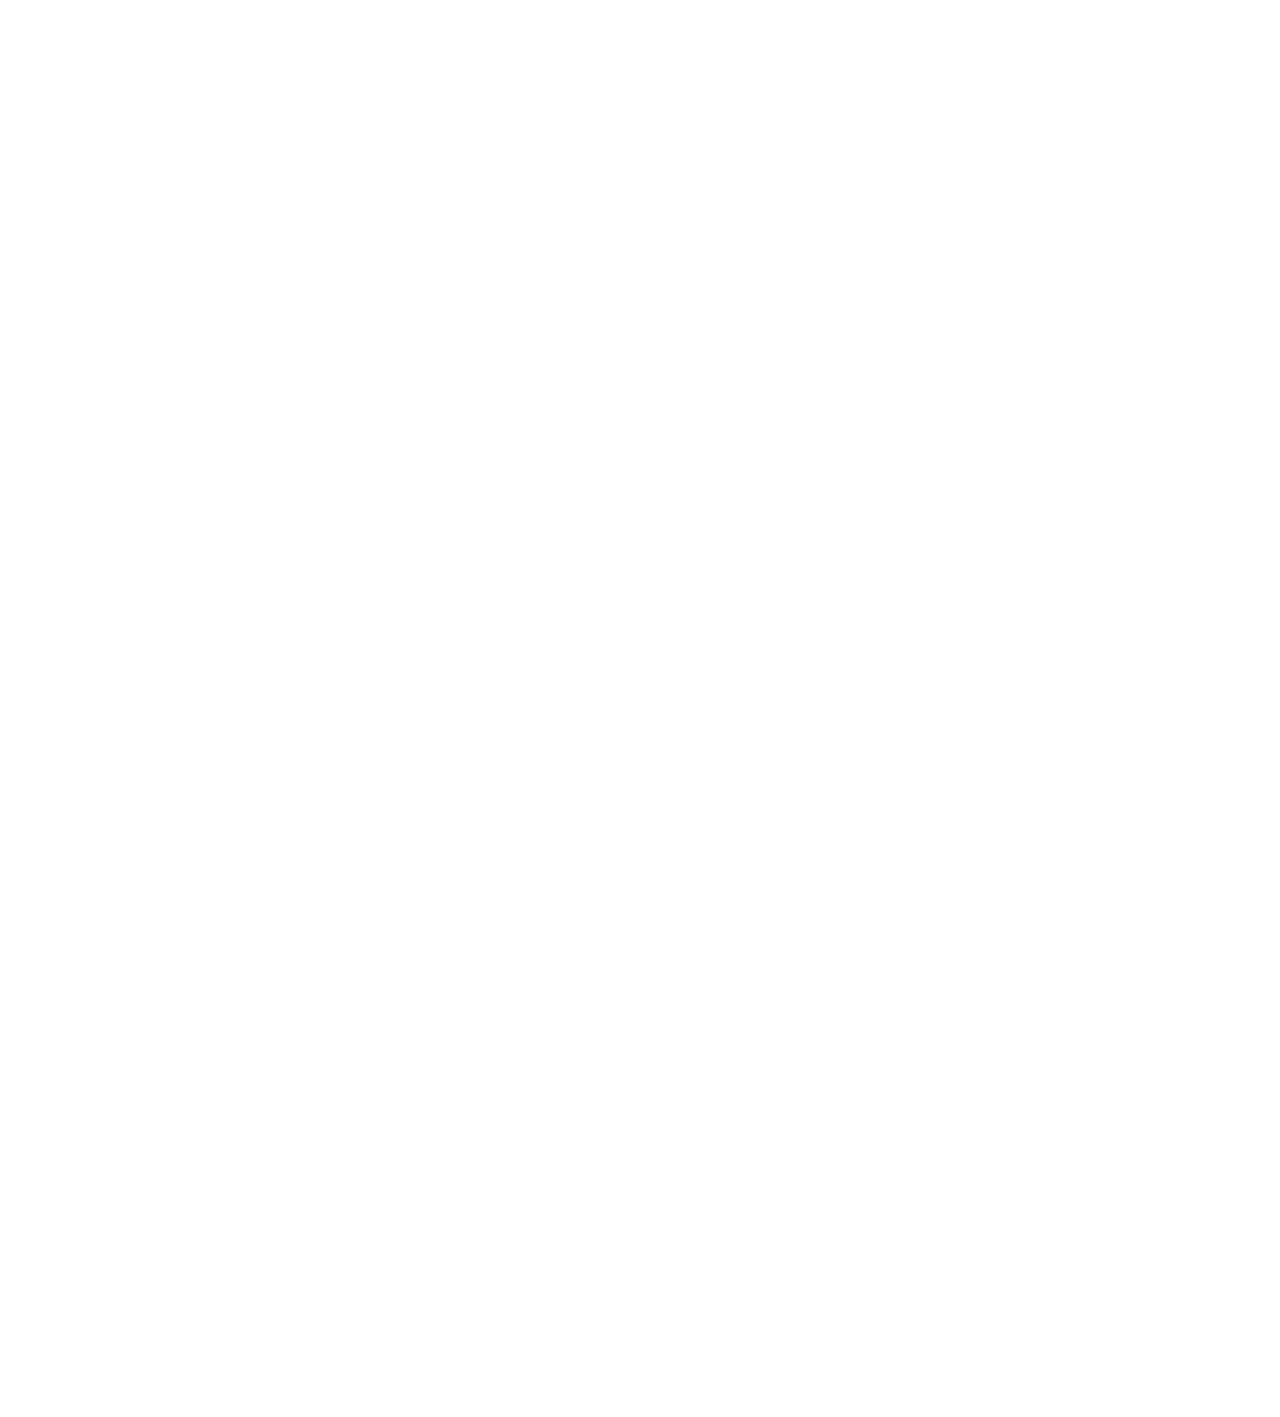
==== commit 3461d8ed: "change" ====
--- a/ct.html
+++ b/ct.html
@@ -47,7 +47,7 @@
               <div class="col-6">
             
                 <div class="card">
-                    <img src="img/IMG_5062-FILEminimizer.jpg">
+                    <img src="img/currentteam.jpg">
                     
                    
                     
--- a/css/style.css
+++ b/css/style.css
@@ -228,8 +228,8 @@
 
 .card {
     
-    width: 100%;
-    height: auto;
+    width: 100%; 
+    height: auto; 
     border: 1px solid #ccc;
     border-radius: 10px;
     box-shadow: 0 4px 8px 0 rgba(0, 0, 0, 0.3);
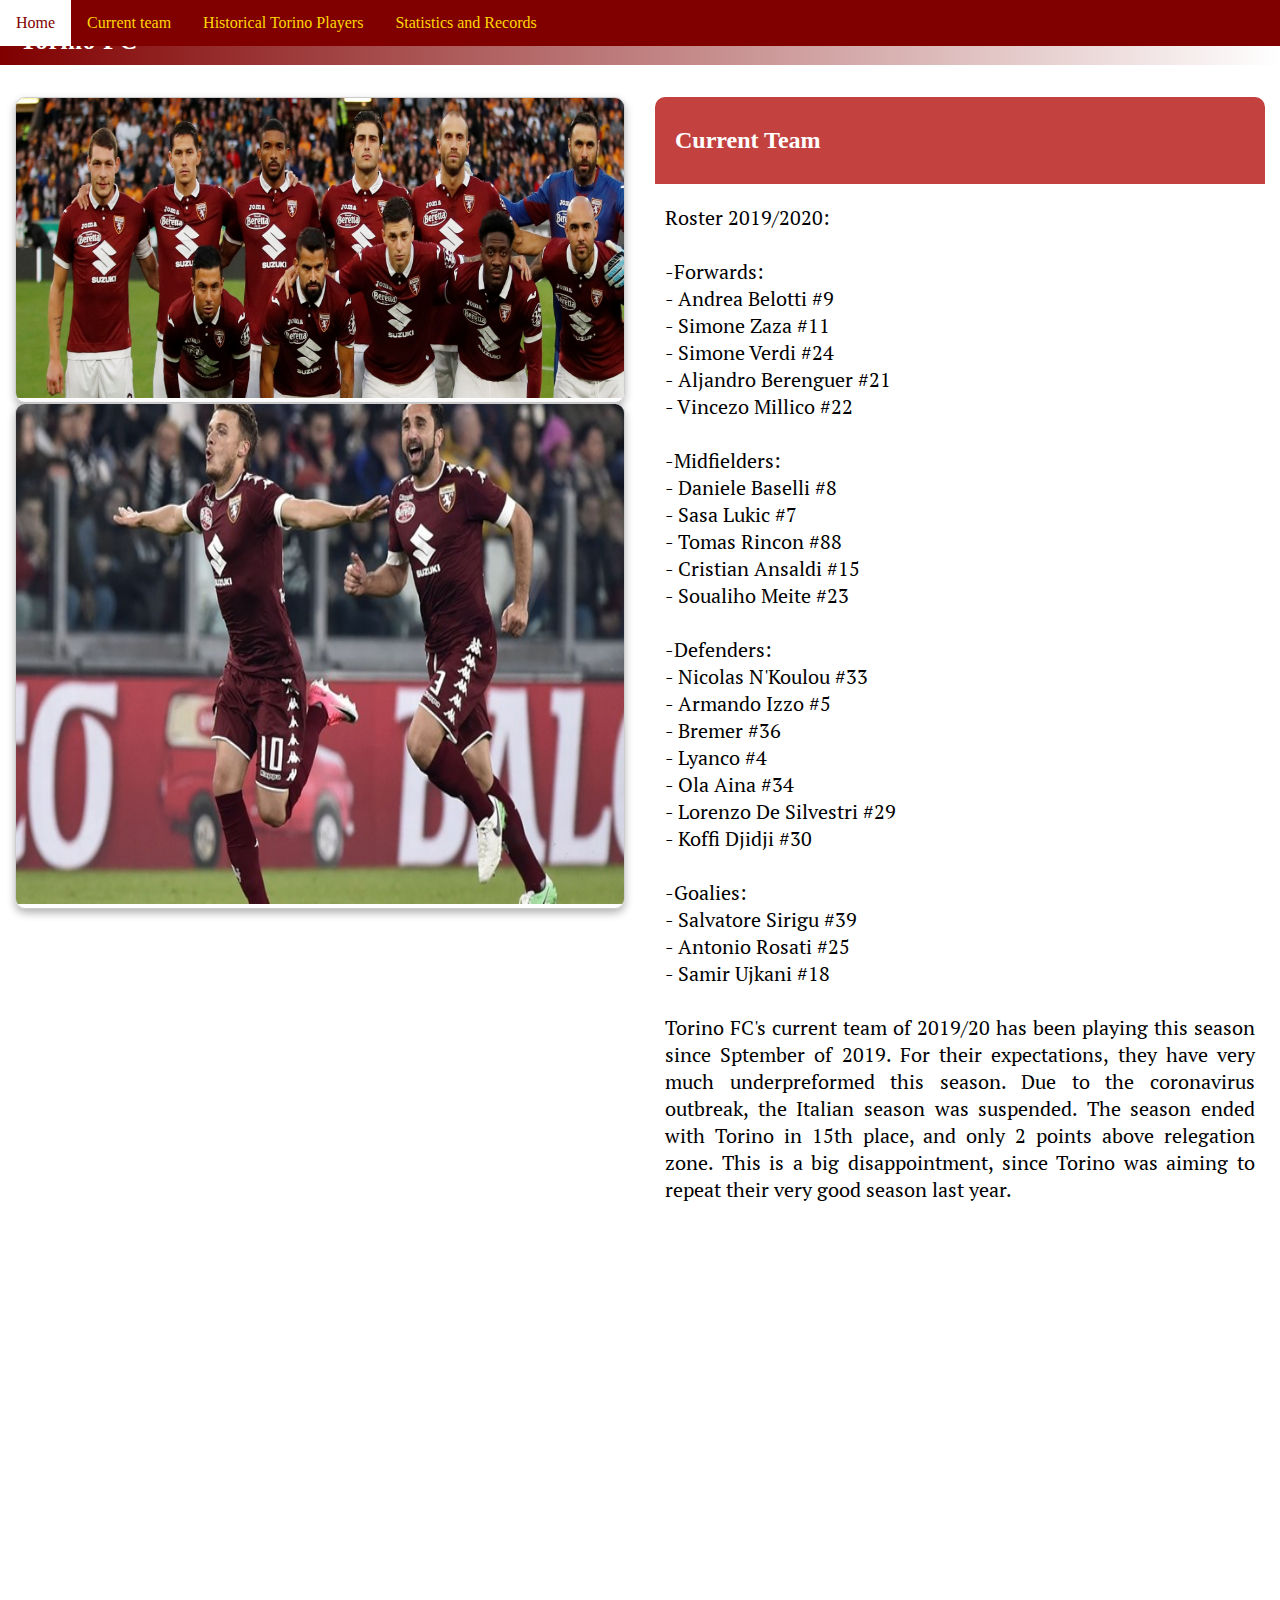
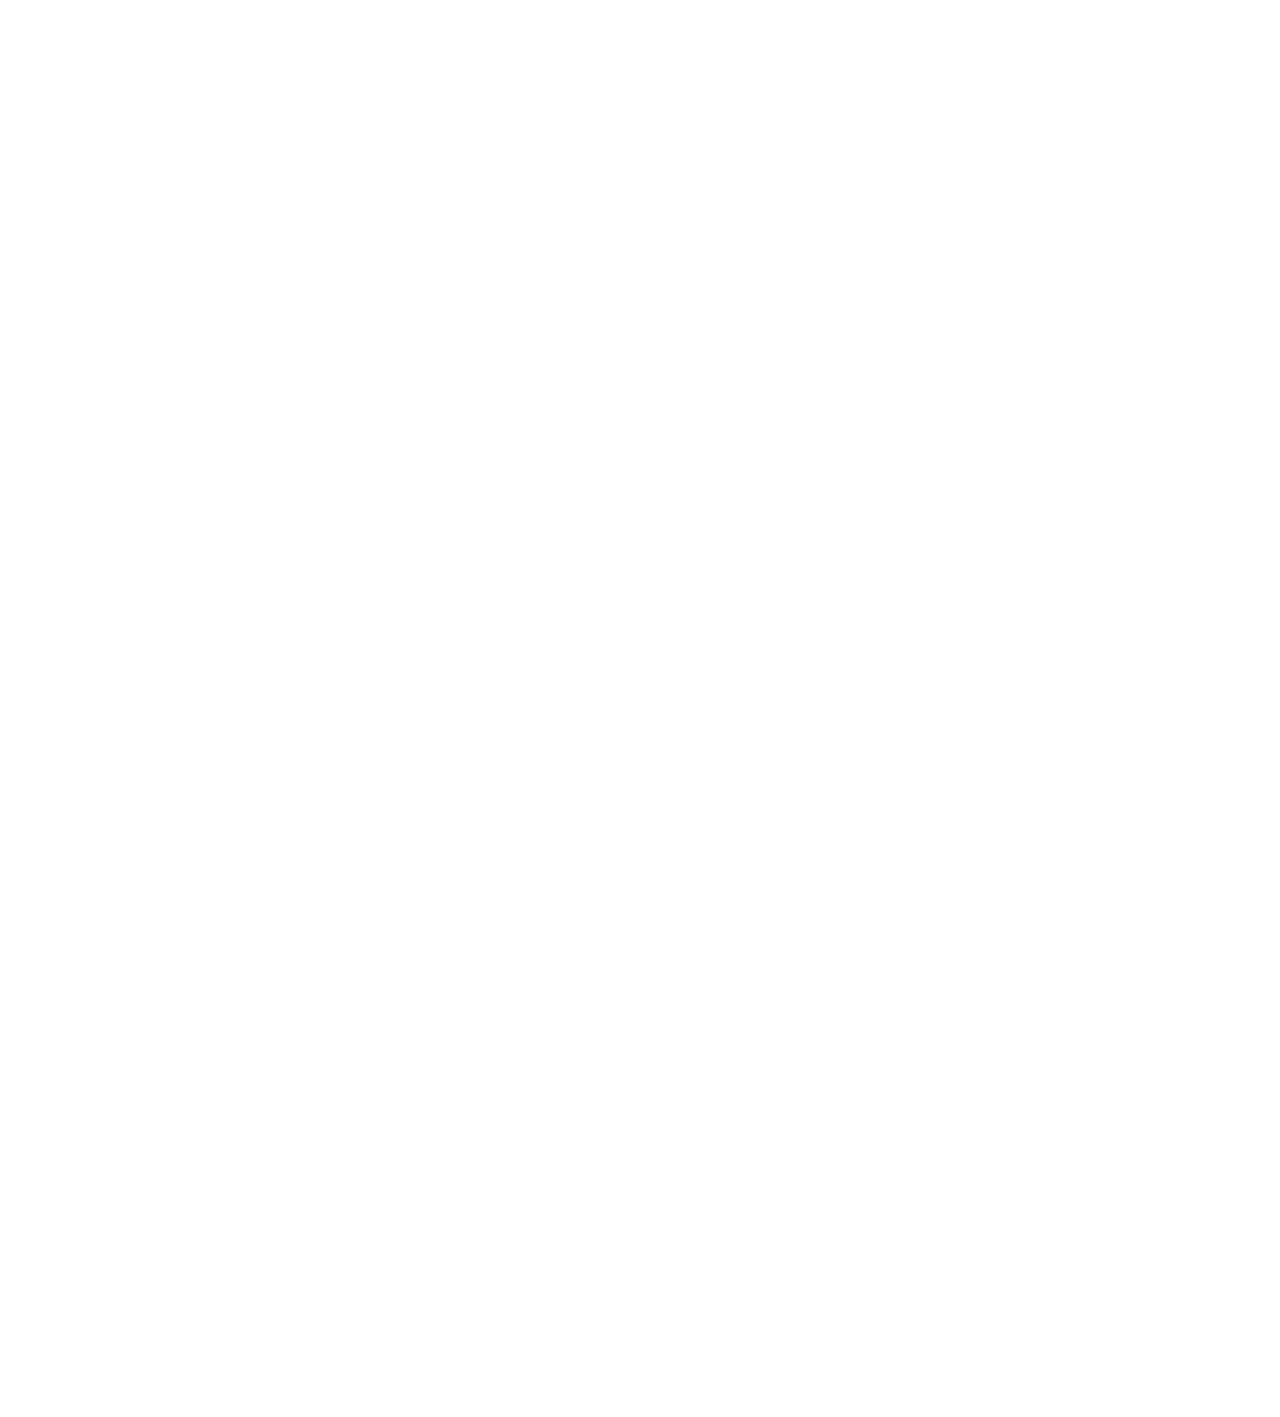
==== commit ae6d7ce3: "changes" ====
--- a/ct.html
+++ b/ct.html
@@ -45,12 +45,19 @@
             <div class="row">
             
               <div class="col-6">
+                  
+                  <!-- Card 1 -->
             
                 <div class="card">
-                    <img src="img/currentteam.jpg">
-                    
-                   
-                    
+                    <img src="img/currentteam.jpg"; height="300px"; width="650px";>
+                
+                </div>
+                  
+                  <!-- Card 2 -->
+                  
+                <div class="card">
+                    <img src="img/currentplayers2.jpg"; height="500px"; width="650px";>
+                
                 </div>
                 
                 
@@ -104,31 +111,9 @@
                             <br>Torino FC's current team of 2019/20 has been playing this season since Sptember of 2019. For their expectations, they have very much underpreformed this season. Due to the coronavirus outbreak, the Italian season was suspended. The season ended with Torino in 15th place, and only 2 points above relegation zone. This is a big disappointment, since Torino was aiming to repeat their very good season last year.  </p>
                     </div>
 
-                 <div class="card footer">
-                        <span id="myBtn" class="right" style="color: #8B85c1; font-size: 40px;">
-                     <i class="fas fa-plus"></i>
+                
                      
-                     </span>
                      
-                     <i class="card footer">
-                         <!-- Trigger/Open The Modal -->
-
-
-<!-- The Modal -->
-<div id="myModal" class="modal">
-
-  <!-- Modal content -->
-  <div class="modal-content">
-      <h2 class="modal-title">Torino FC</h2>
-      <span class="close">&times;</span>
-      <div class="container">
-    <p></p>
-                         <style>.embed-container { position: relative; padding-bottom: 56.25%; height: 0; overflow: hidden; max-width: 100%; } .embed-container iframe, .embed-container object, .embed-container embed { position: absolute; top: 0; left: 0; width: 100%; height: 100%; }</style><div class='embed-container'><iframe src='https://www.youtube.com/embed/9bNsGzhkXOg' frameborder='0' allowfullscreen></iframe></div>
-  </div>
-
-                
-                </div> 
-            </div>
 
             
         
